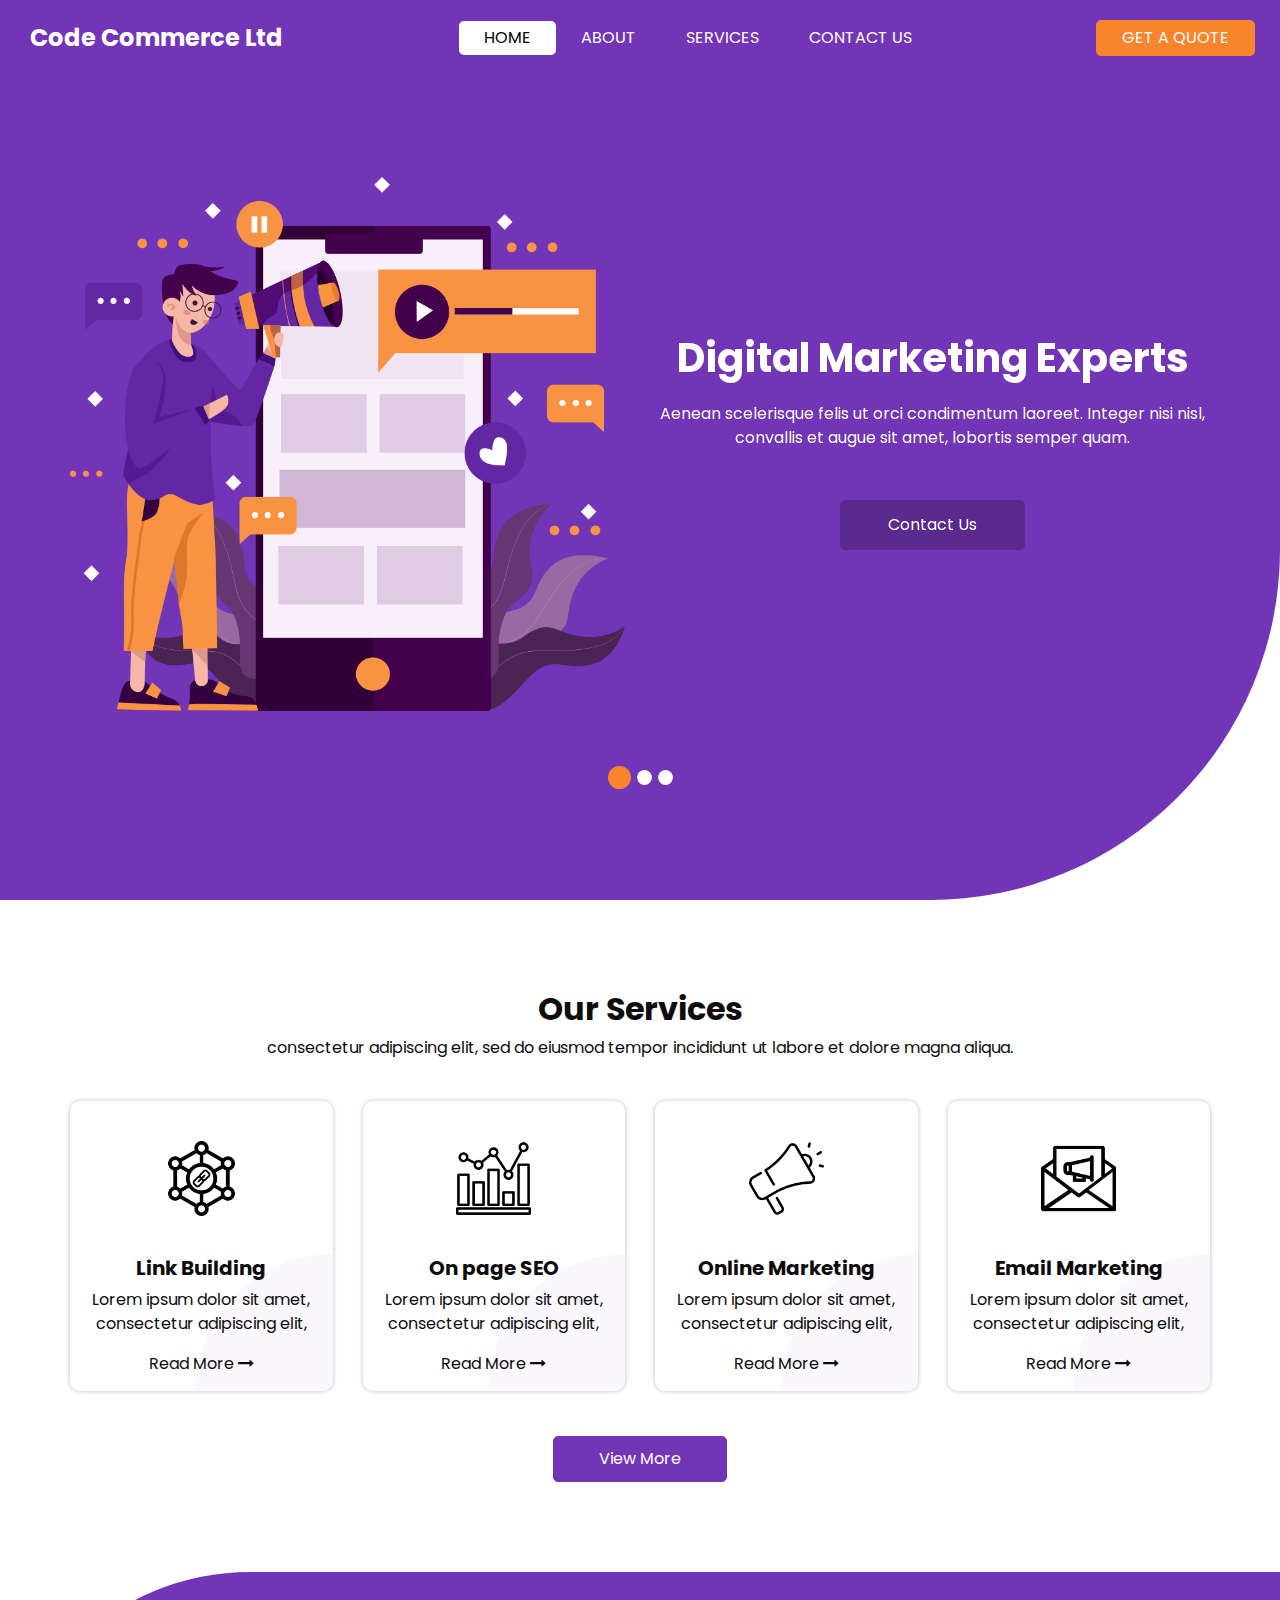
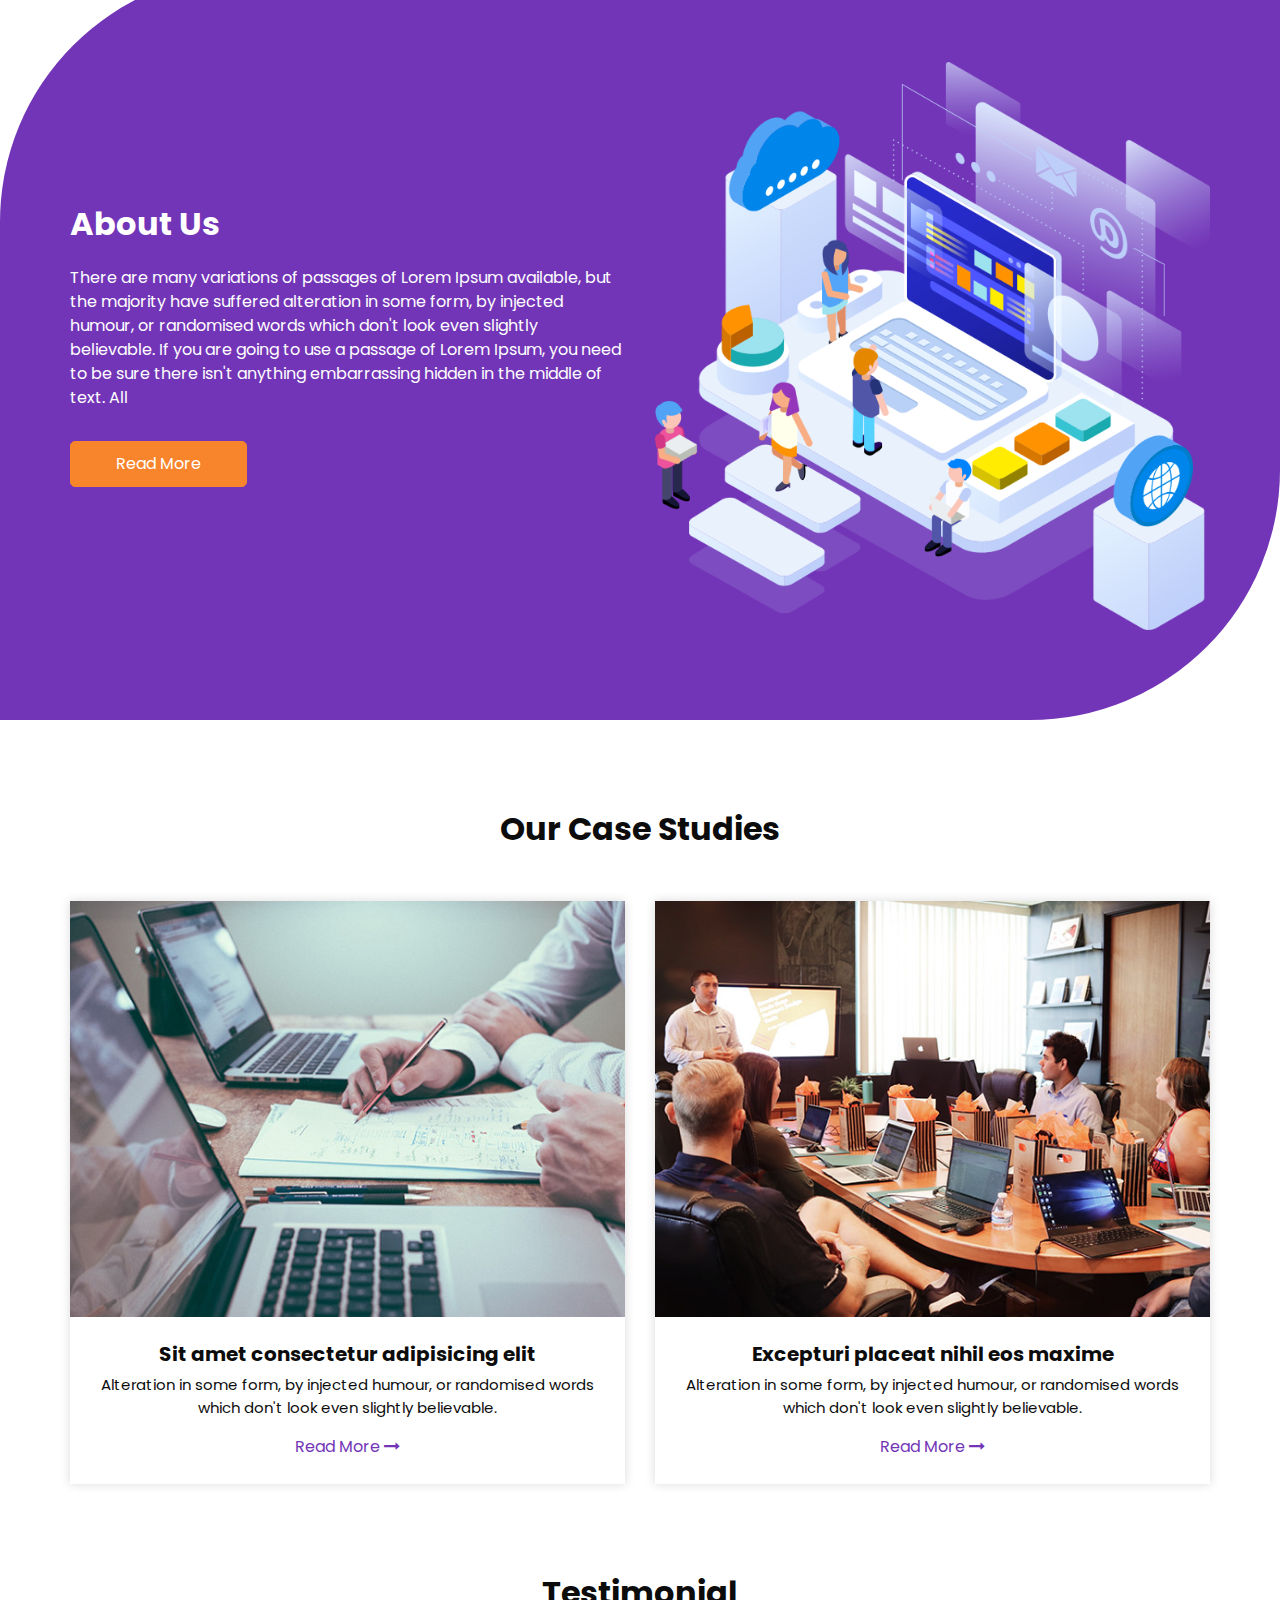
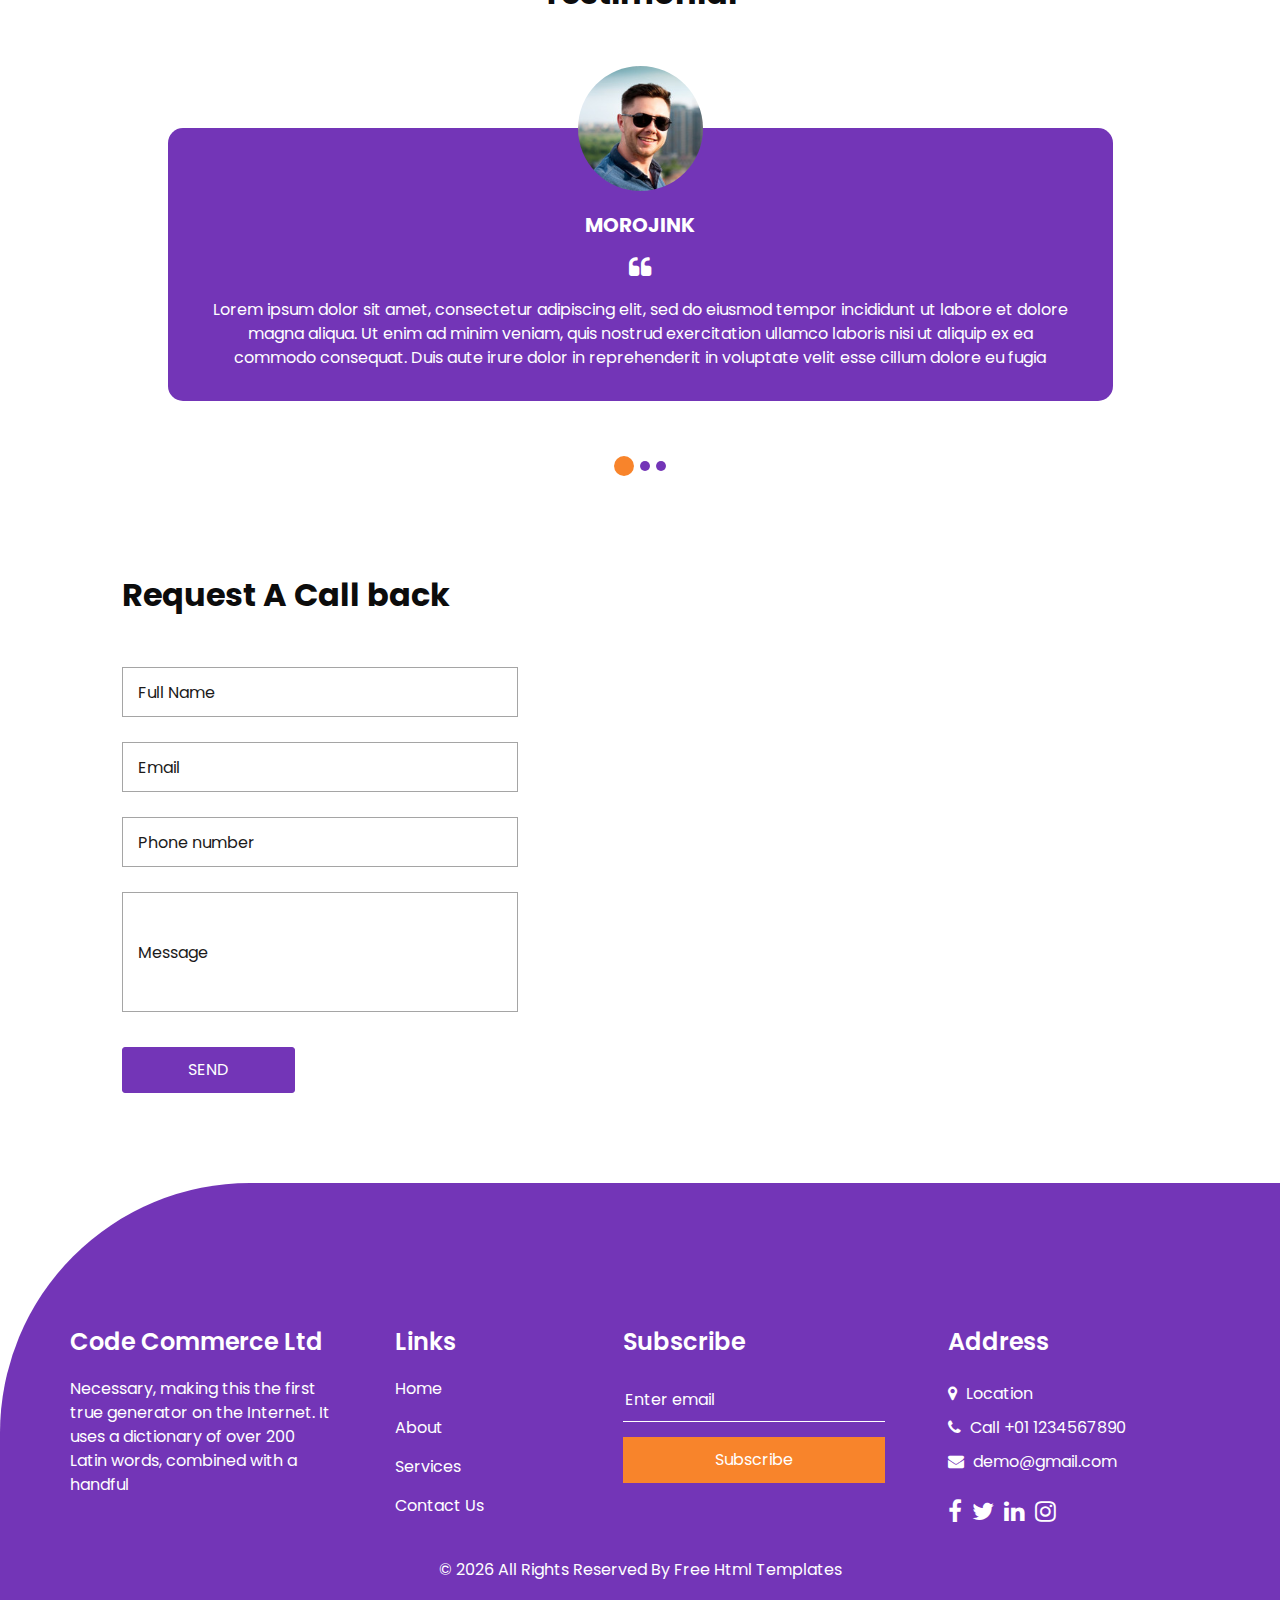
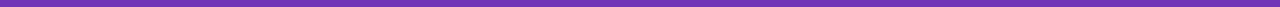
==== index.html @ 01e1b34d "Importing web template" ====
<!DOCTYPE html>
<html lang="en">

<head>
  <!-- Basic -->
  <meta charset="utf-8" />
  <meta http-equiv="X-UA-Compatible" content="IE=edge" />
  <!-- Mobile Metas -->
  <meta name="viewport" content="width=device-width, initial-scale=1, shrink-to-fit=no" />
  <!-- Site Metas -->
  <meta name="keywords" content="" />
  <meta name="description" content="" />
  <meta name="author" content="" />

  <title>Code Commerce Ltd</title>


  <!-- bootstrap core css -->
  <link rel="stylesheet" type="text/css" href="css/bootstrap.css" />

  <!-- font awesome style -->
  <link href="css/font-awesome.min.css" rel="stylesheet" />

  <!-- Custom styles for this template -->
  <link href="css/style.css" rel="stylesheet" />
  <!-- responsive style -->
  <link href="css/responsive.css" rel="stylesheet" />

</head>

<body>

  <div class="hero_area">
    <!-- header section strats -->
    <header class="header_section">
      <div class="container-fluid">
        <nav class="navbar navbar-expand-lg custom_nav-container ">
          <a class="navbar-brand" href="index.html">
            <span>
              <img src="">
              Code Commerce Ltd
            </span>
          </a>

          <button class="navbar-toggler" type="button" data-toggle="collapse" data-target="#navbarSupportedContent" aria-controls="navbarSupportedContent" aria-expanded="false" aria-label="Toggle navigation">
            <span class=""> </span>
          </button>

          <div class="collapse navbar-collapse" id="navbarSupportedContent">
            <ul class="navbar-nav  ">
              <li class="nav-item active">
                <a class="nav-link" href="index.html">Home <span class="sr-only">(current)</span></a>
              </li>
              <li class="nav-item">
                <a class="nav-link" href="about.html"> About</a>
              </li>
              <li class="nav-item">
                <a class="nav-link" href="service.html">Services</a>
              </li>
              <li class="nav-item">
                <a class="nav-link" href="contact.html">Contact Us</a>
              </li>
            </ul>
            <div class="quote_btn-container">
              <a href="" class="quote_btn">
                Get A Quote
              </a>
            </div>
          </div>
        </nav>
      </div>
    </header>
    <!-- end header section -->
    <!-- slider section -->
    <section class="slider_section ">
      <div id="customCarousel1" class="carousel slide" data-ride="carousel">
        <div class="carousel-inner">
          <div class="carousel-item active">
            <div class="container ">
              <div class="row">
                <div class="col-md-6">
                  <div class="img-box">
                    <img src="images/slider-img.png" alt="">
                  </div>
                </div>
                <div class="col-md-6">
                  <div class="detail-box">
                    <h1>
                      Digital Marketing Experts
                    </h1>
                    <p>
                      Aenean scelerisque felis ut orci condimentum laoreet. Integer nisi nisl, convallis et augue sit amet, lobortis semper quam.
                    </p>
                    <div class="btn-box">
                      <a href="" class="btn1">
                        Contact Us
                      </a>
                    </div>
                  </div>
                </div>
              </div>
            </div>
          </div>
          <div class="carousel-item ">
            <div class="container ">
              <div class="row">
                <div class="col-md-6">
                  <div class="img-box">
                    <img src="images/slider-img.png" alt="">
                  </div>
                </div>
                <div class="col-md-6">
                  <div class="detail-box">
                    <h1>
                      Digital Marketing Experts
                    </h1>
                    <p>
                      Aenean scelerisque felis ut orci condimentum laoreet. Integer nisi nisl, convallis et augue sit amet, lobortis semper quam.
                    </p>
                    <div class="btn-box">
                      <a href="" class="btn1">
                        Contact Us
                      </a>
                    </div>
                  </div>
                </div>
              </div>
            </div>
          </div>
          <div class="carousel-item ">
            <div class="container ">
              <div class="row">
                <div class="col-md-6">
                  <div class="img-box">
                    <img src="images/slider-img.png" alt="">
                  </div>
                </div>
                <div class="col-md-6">
                  <div class="detail-box">
                    <h1>
                      Digital Marketing Experts
                    </h1>
                    <p>
                      Aenean scelerisque felis ut orci condimentum laoreet. Integer nisi nisl, convallis et augue sit amet, lobortis semper quam.
                    </p>
                    <div class="btn-box">
                      <a href="" class="btn1">
                        Contact Us
                      </a>
                    </div>
                  </div>
                </div>
              </div>
            </div>
          </div>
        </div>
        <ol class="carousel-indicators">
          <li data-target="#customCarousel1" data-slide-to="0" class="active"></li>
          <li data-target="#customCarousel1" data-slide-to="1"></li>
          <li data-target="#customCarousel1" data-slide-to="2"></li>
        </ol>
      </div>

    </section>
    <!-- end slider section -->
  </div>

  <!-- service section -->
  <section class="service_section layout_padding">
    <div class="container">
      <div class="heading_container">
        <h2>
          Our Services
        </h2>
        <p>
          consectetur adipiscing elit, sed do eiusmod tempor incididunt ut labore et dolore magna aliqua.
        </p>
      </div>
      <div class="row">
        <div class="col-md-6 col-lg-3">
          <div class="box">
            <div class="img-box">
              <img src="images/s1.png" alt="">
            </div>
            <div class="detail-box">
              <h5>
                Link Building
              </h5>
              <p>
                Lorem ipsum dolor sit amet, consectetur adipiscing elit,
              </p>
              <a href="">
                <span>
                  Read More
                </span>
                <i class="fa fa-long-arrow-right" aria-hidden="true"></i>
              </a>
            </div>
          </div>
        </div>
        <div class="col-md-6 col-lg-3">
          <div class="box">
            <div class="img-box">
              <img src="images/s2.png" alt="">
            </div>
            <div class="detail-box">
              <h5>
                On page SEO
              </h5>
              <p>
                Lorem ipsum dolor sit amet, consectetur adipiscing elit,
              </p>
              <a href="">
                <span>
                  Read More
                </span>
                <i class="fa fa-long-arrow-right" aria-hidden="true"></i>
              </a>
            </div>
          </div>
        </div>
        <div class="col-md-6 col-lg-3">
          <div class="box">
            <div class="img-box">
              <img src="images/s3.png" alt="">
            </div>
            <div class="detail-box">
              <h5>
                Online Marketing
              </h5>
              <p>
                Lorem ipsum dolor sit amet, consectetur adipiscing elit,
              </p>
              <a href="">
                <span>
                  Read More
                </span>
                <i class="fa fa-long-arrow-right" aria-hidden="true"></i>
              </a>
            </div>
          </div>
        </div>
        <div class="col-md-6 col-lg-3">
          <div class="box">
            <div class="img-box">
              <img src="images/s4.png" alt="">
            </div>
            <div class="detail-box">
              <h5>
                Email Marketing
              </h5>
              <p>
                Lorem ipsum dolor sit amet, consectetur adipiscing elit,
              </p>
              <a href="">
                <span>
                  Read More
                </span>
                <i class="fa fa-long-arrow-right" aria-hidden="true"></i>
              </a>
            </div>
          </div>
        </div>
      </div>
      <div class="btn-box">
        <a href="">
          View More
        </a>
      </div>
    </div>
  </section>
  <!-- end service section -->

  <!-- about section -->

  <section class="about_section layout_padding">
    <div class="container  ">
      <div class="row">
        <div class="col-md-6">
          <div class="detail-box">
            <div class="heading_container">
              <h2>
                About Us
              </h2>
            </div>
            <p>
              There are many variations of passages of Lorem Ipsum available, but the majority have suffered alteration
              in some form, by injected humour, or randomised words which don't look even slightly believable. If you
              are going to use a passage of Lorem Ipsum, you need to be sure there isn't anything embarrassing hidden in
              the middle of text. All
            </p>
            <a href="">
              Read More
            </a>
          </div>
        </div>
        <div class="col-md-6 ">
          <div class="img-box">
            <img src="images/about-img.png" alt="">
          </div>
        </div>

      </div>
    </div>
  </section>

  <!-- end about section -->

  <!-- case section -->

  <section class="case_section layout_padding">
    <div class="container">
      <div class="heading_container">
        <h2>
          Our Case Studies
        </h2>
      </div>
      <div class="row">
        <div class="col-md-6">
          <div class="box">
            <div class="img-box">
              <img src="images/case-1.jpg" alt="">
            </div>
            <div class="detail-box">
              <h5>
                Sit amet consectetur adipisicing elit
              </h5>
              <p>
                Alteration in some form, by injected humour, or randomised words which don't look even slightly believable.
              </p>
              <a href="">
                <span>
                  Read More
                </span>
                <i class="fa fa-long-arrow-right" aria-hidden="true"></i>
              </a>
            </div>
          </div>
        </div>
        <div class="col-md-6">
          <div class="box">
            <div class="img-box">
              <img src="images/case-2.jpg" alt="">
            </div>
            <div class="detail-box">
              <h5>
                Excepturi placeat nihil eos maxime
              </h5>
              <p>
                Alteration in some form, by injected humour, or randomised words which don't look even slightly believable.
              </p>
              <a href="">
                <span>
                  Read More
                </span>
                <i class="fa fa-long-arrow-right" aria-hidden="true"></i>
              </a>
            </div>
          </div>
        </div>
      </div>
    </div>
  </section>

  <!-- end case section -->

  <!-- client section -->
  <section class="client_section ">
    <div class="container">
      <div class="heading_container heading_center">
        <h2>
          Testimonial
        </h2>
      </div>
    </div>
    <div id="customCarousel2" class="carousel slide" data-ride="carousel">
      <div class="carousel-inner">
        <div class="carousel-item active">
          <div class="container">
            <div class="row">
              <div class="col-md-10 mx-auto">
                <div class="box">
                  <div class="img-box">
                    <img src="images/client.jpg" alt="">
                  </div>
                  <div class="detail-box">
                    <div class="client_info">
                      <div class="client_name">
                        <h5>
                          Morojink
                        </h5>
                        <h6>
                          Customer
                        </h6>
                      </div>
                      <i class="fa fa-quote-left" aria-hidden="true"></i>
                    </div>
                    <p>
                      Lorem ipsum dolor sit amet, consectetur adipiscing elit, sed do eiusmod tempor incididunt ut
                      labore
                      et
                      dolore magna aliqua. Ut enim ad minim veniam, quis nostrud exercitation ullamco laboris nisi ut
                      aliquip ex ea commodo consequat. Duis aute irure dolor in reprehenderit in voluptate velit esse
                      cillum
                      dolore eu fugia
                    </p>
                  </div>
                </div>
              </div>
            </div>
          </div>
        </div>
        <div class="carousel-item">
          <div class="container">
            <div class="row">
              <div class="col-md-10 mx-auto">
                <div class="box">
                  <div class="img-box">
                    <img src="images/client.jpg" alt="">
                  </div>
                  <div class="detail-box">
                    <div class="client_info">
                      <div class="client_name">
                        <h5>
                          Morojink
                        </h5>
                        <h6>
                          Customer
                        </h6>
                      </div>
                      <i class="fa fa-quote-left" aria-hidden="true"></i>
                    </div>
                    <p>
                      Lorem ipsum dolor sit amet, consectetur adipiscing elit, sed do eiusmod tempor incididunt ut
                      labore
                      et
                      dolore magna aliqua. Ut enim ad minim veniam, quis nostrud exercitation ullamco laboris nisi ut
                      aliquip ex ea commodo consequat. Duis aute irure dolor in reprehenderit in voluptate velit esse
                      cillum
                      dolore eu fugia
                    </p>
                  </div>
                </div>
              </div>
            </div>
          </div>
        </div>
        <div class="carousel-item">
          <div class="container">
            <div class="row">
              <div class="col-md-10 mx-auto">
                <div class="box">
                  <div class="img-box">
                    <img src="images/client.jpg" alt="">
                  </div>
                  <div class="detail-box">
                    <div class="client_info">
                      <div class="client_name">
                        <h5>
                          Morojink
                        </h5>
                        <h6>
                          Customer
                        </h6>
                      </div>
                      <i class="fa fa-quote-left" aria-hidden="true"></i>
                    </div>
                    <p>
                      Lorem ipsum dolor sit amet, consectetur adipiscing elit, sed do eiusmod tempor incididunt ut
                      labore
                      et
                      dolore magna aliqua. Ut enim ad minim veniam, quis nostrud exercitation ullamco laboris nisi ut
                      aliquip ex ea commodo consequat. Duis aute irure dolor in reprehenderit in voluptate velit esse
                      cillum
                      dolore eu fugia
                    </p>
                  </div>
                </div>
              </div>
            </div>
          </div>
        </div>
      </div>
      <ol class="carousel-indicators">
        <li data-target="#customCarousel2" data-slide-to="0" class="active"></li>
        <li data-target="#customCarousel2" data-slide-to="1"></li>
        <li data-target="#customCarousel2" data-slide-to="2"></li>
      </ol>
    </div>
  </section>
  <!-- end client section -->



  <!-- contact section -->

  <section class="contact_section layout_padding">
    <div class="container-fluid">
      <div class="row">
        <div class="col-md-5 col-lg-4 offset-md-1">
          <div class="form_container">
            <div class="heading_container">
              <h2>
                Request A Call back
              </h2>
            </div>
            <form action="">
              <div>
                <input type="text" placeholder="Full Name " />
              </div>
              <div>
                <input type="email" placeholder="Email" />
              </div>
              <div>
                <input type="text" placeholder="Phone number" />
              </div>
              <div>
                <input type="text" class="message-box" placeholder="Message" />
              </div>
              <div class="d-flex ">
                <button>
                  SEND
                </button>
              </div>
            </form>
          </div>
        </div>
        <div class="col-md-6 col-lg-7 px-0">
          <div class="map_container">
            <div class="map">
              <div id="googleMap"></div>
            </div>
          </div>
        </div>
      </div>
    </div>
  </section>

  <!-- end contact section -->

  <div class="footer_container">
    <!-- info section -->

    <section class="info_section ">
      <div class="container">
        <div class="row">
          <div class="col-md-6 col-lg-3 ">
            <div class="info_detail">
              <h4>
                Code Commerce Ltd
              </h4>
              <p>
                Necessary, making this the first true generator on the Internet. It uses a dictionary of over 200 Latin words, combined with a handful
              </p>
            </div>
          </div>
          <div class="col-md-6 col-lg-2 mx-auto">
            <div class="info_link_box">
              <h4>
                Links
              </h4>
              <div class="info_links">
                <a class="" href="index.html">
                  Home
                </a>
                <a class="" href="about.html">
                  About
                </a>
                <a class="" href="service.html">
                  Services
                </a>
                <a class="" href="contact.html">
                  Contact Us
                </a>
              </div>
            </div>
          </div>
          <div class="col-md-6 col-lg-3 ">
            <h4>
              Subscribe
            </h4>
            <form action="#">
              <input type="text" placeholder="Enter email" />
              <button type="submit">
                Subscribe
              </button>
            </form>
          </div>
          <div class="col-md-6 col-lg-3 mb-0 ml-auto">
            <div class="info_contact">
              <h4>
                Address
              </h4>
              <div class="contact_link_box">
                <a href="">
                  <i class="fa fa-map-marker" aria-hidden="true"></i>
                  <span>
                    Location
                  </span>
                </a>
                <a href="">
                  <i class="fa fa-phone" aria-hidden="true"></i>
                  <span>
                    Call +01 1234567890
                  </span>
                </a>
                <a href="">
                  <i class="fa fa-envelope" aria-hidden="true"></i>
                  <span>
                    demo@gmail.com
                  </span>
                </a>
              </div>
            </div>
            <div class="info_social">
              <a href="">
                <i class="fa fa-facebook" aria-hidden="true"></i>
              </a>
              <a href="">
                <i class="fa fa-twitter" aria-hidden="true"></i>
              </a>
              <a href="">
                <i class="fa fa-linkedin" aria-hidden="true"></i>
              </a>
              <a href="">
                <i class="fa fa-instagram" aria-hidden="true"></i>
              </a>
            </div>
          </div>
        </div>
      </div>
    </section>

    <!-- end info section -->

    <!-- footer section -->
    <footer class="footer_section">
      <div class="container">
        <p>
          &copy; <span id="displayYear"></span> All Rights Reserved By
          <a href="https://html.design/">Free Html Templates</a>
        </p>
      </div>
    </footer>
    <!-- footer section -->
  </div>

  <!-- jQery -->
  <script src="js/jquery-3.4.1.min.js"></script>
  <!-- popper js -->
  <script src="https://cdn.jsdelivr.net/npm/popper.js@1.16.0/dist/umd/popper.min.js" integrity="sha384-Q6E9RHvbIyZFJoft+2mJbHaEWldlvI9IOYy5n3zV9zzTtmI3UksdQRVvoxMfooAo" crossorigin="anonymous">
  </script>
  <!-- bootstrap js -->
  <script src="js/bootstrap.js"></script>
  <script src="js/custom.js"></script>
  <!-- Google Map -->
  <script src="https://maps.googleapis.com/maps/api/js?key=AIzaSyCh39n5U-4IoWpsVGUHWdqB6puEkhRLdmI&callback=myMap"></script>
  <!-- End Google Map -->

</body>

</html>
---- css/style.css ----
@import url("https://fonts.googleapis.com/css2?family=Poppins:wght@400;600;700&display=swap");
body {
  font-family: "Poppins", sans-serif;
  color: #0c0c0c;
  background-color: #ffffff;
  overflow-x: hidden;
}

.layout_padding {
  padding: 90px 0;
}

.layout_margin {
  margin: 90px 0;
}

.layout_padding2 {
  padding: 75px 0;
}

.layout_padding2-top {
  padding-top: 75px;
}

.layout_padding2-bottom {
  padding-bottom: 75px;
}

.layout_padding-top {
  padding-top: 90px;
}

.layout_padding-bottom {
  padding-bottom: 90px;
}

.heading_container {
  display: -webkit-box;
  display: -ms-flexbox;
  display: flex;
  -webkit-box-orient: vertical;
  -webkit-box-direction: normal;
      -ms-flex-direction: column;
          flex-direction: column;
  -webkit-box-align: start;
      -ms-flex-align: start;
          align-items: flex-start;
}

.heading_container h2 {
  position: relative;
  font-weight: bold;
}

.heading_container h2 span {
  color: #7335b7;
}

.heading_container.heading_center {
  -webkit-box-align: center;
      -ms-flex-align: center;
          align-items: center;
  text-align: center;
}

a,
a:hover,
a:focus {
  text-decoration: none;
}

a:hover,
a:focus {
  color: initial;
}

.btn,
.btn:focus {
  outline: none !important;
  -webkit-box-shadow: none;
          box-shadow: none;
}

/*header section*/
.hero_area {
  position: relative;
  min-height: 100vh;
  display: -webkit-box;
  display: -ms-flexbox;
  display: flex;
  -webkit-box-orient: vertical;
  -webkit-box-direction: normal;
      -ms-flex-direction: column;
          flex-direction: column;
  background-color: #7335b7;
  border-radius: 0 0 350px 0;
}

.sub_page .hero_area {
  min-height: auto;
  border-radius: 0 0 45px 0;
}

.header_section {
  padding: 15px 0;
}

.header_section .container-fluid {
  padding-right: 25px;
  padding-left: 25px;
}

.navbar-brand span {
  font-weight: bold;
  color: #ffffff;
  font-size: 24px;
}

.custom_nav-container {
  padding: 0;
}

.custom_nav-container .navbar-nav {
  margin: auto;
}

.custom_nav-container .navbar-nav .nav-item .nav-link {
  padding: 5px 25px;
  color: #ffffff;
  text-align: center;
  text-transform: uppercase;
  border-radius: 5px;
  -webkit-transition: all 0.3s;
  transition: all 0.3s;
}

.custom_nav-container .navbar-nav .nav-item:hover .nav-link, .custom_nav-container .navbar-nav .nav-item.active .nav-link {
  color: #000000;
  background-color: #ffffff;
}

.custom_nav-container .navbar-toggler {
  outline: none;
}

.custom_nav-container .navbar-toggler {
  padding: 0;
  width: 37px;
  height: 42px;
  -webkit-transition: all 0.3s;
  transition: all 0.3s;
}

.custom_nav-container .navbar-toggler span {
  display: block;
  width: 35px;
  height: 4px;
  background-color: #ffffff;
  margin: 7px 0;
  -webkit-transition: all 0.3s;
  transition: all 0.3s;
  position: relative;
  border-radius: 5px;
  transition: all 0.3s;
}

.custom_nav-container .navbar-toggler span::before, .custom_nav-container .navbar-toggler span::after {
  content: "";
  position: absolute;
  left: 0;
  height: 100%;
  width: 100%;
  background-color: #ffffff;
  top: -10px;
  border-radius: 5px;
  -webkit-transition: all 0.3s;
  transition: all 0.3s;
}

.custom_nav-container .navbar-toggler span::after {
  top: 10px;
}

.custom_nav-container .navbar-toggler[aria-expanded="true"] {
  -webkit-transform: rotate(360deg);
          transform: rotate(360deg);
}

.custom_nav-container .navbar-toggler[aria-expanded="true"] span {
  -webkit-transform: rotate(45deg);
          transform: rotate(45deg);
}

.custom_nav-container .navbar-toggler[aria-expanded="true"] span::before, .custom_nav-container .navbar-toggler[aria-expanded="true"] span::after {
  -webkit-transform: rotate(90deg);
          transform: rotate(90deg);
  top: 0;
}

.custom_nav-container .navbar-toggler[aria-expanded="true"] .s-1 {
  -webkit-transform: rotate(45deg);
          transform: rotate(45deg);
  margin: 0;
  margin-bottom: -4px;
}

.custom_nav-container .navbar-toggler[aria-expanded="true"] .s-2 {
  display: none;
}

.custom_nav-container .navbar-toggler[aria-expanded="true"] .s-3 {
  -webkit-transform: rotate(-45deg);
          transform: rotate(-45deg);
  margin: 0;
  margin-top: -4px;
}

.custom_nav-container .navbar-toggler[aria-expanded="false"] .s-1,
.custom_nav-container .navbar-toggler[aria-expanded="false"] .s-2,
.custom_nav-container .navbar-toggler[aria-expanded="false"] .s-3 {
  -webkit-transform: none;
          transform: none;
}

.quote_btn-container {
  display: -webkit-box;
  display: -ms-flexbox;
  display: flex;
  -webkit-box-align: center;
      -ms-flex-align: center;
          align-items: center;
}

.quote_btn-container a {
  color: #000000;
  text-transform: uppercase;
}

.quote_btn-container a span {
  margin-left: 5px;
}

.quote_btn-container a:hover {
  color: #f8842b;
}

.quote_btn-container .quote_btn {
  display: inline-block;
  padding: 5px 25px;
  background-color: #f8842b;
  color: #ffffff;
  border-radius: 5px;
  -webkit-transition: all 0.3s;
  transition: all 0.3s;
  border: 1px solid #f8842b;
}

.quote_btn-container .quote_btn:hover {
  color: #ffffff;
  -webkit-transform: translateY(-3px);
          transform: translateY(-3px);
}

/*end header section*/
/* slider section */
.slider_section {
  -webkit-box-flex: 1;
      -ms-flex: 1;
          flex: 1;
  display: -webkit-box;
  display: -ms-flexbox;
  display: flex;
  -webkit-box-align: center;
      -ms-flex-align: center;
          align-items: center;
  padding: 45px 0;
}

.slider_section .row {
  -webkit-box-align: center;
      -ms-flex-align: center;
          align-items: center;
}

.slider_section #customCarousel1 {
  width: 100%;
  position: unset;
}

.slider_section .detail-box {
  text-align: center;
  color: #ffffff;
}

.slider_section .detail-box h1 {
  font-weight: bold;
  margin-bottom: 20px;
}

.slider_section .detail-box .btn-box {
  display: -webkit-box;
  display: -ms-flexbox;
  display: flex;
  -webkit-box-pack: center;
      -ms-flex-pack: center;
          justify-content: center;
  margin: 0 -5px;
  margin-top: 45px;
}

.slider_section .detail-box .btn-box a {
  margin: 5px;
  text-align: center;
  width: 185px;
}

.slider_section .detail-box .btn-box .btn1 {
  display: inline-block;
  padding: 12px 15px;
  background-color: #5a2a8f;
  color: #ffffff;
  border-radius: 5px;
  -webkit-transition: all 0.3s;
  transition: all 0.3s;
  border: 1px solid #5a2a8f;
}

.slider_section .detail-box .btn-box .btn1:hover {
  color: #ffffff;
  -webkit-transform: translateY(-3px);
          transform: translateY(-3px);
}

.slider_section .img-box img {
  width: 100%;
}

.slider_section .carousel-indicators {
  position: unset;
  margin: 0;
  -webkit-box-pack: center;
      -ms-flex-pack: center;
          justify-content: center;
  -webkit-box-align: center;
      -ms-flex-align: center;
          align-items: center;
  margin-top: 45px;
}

.slider_section .carousel-indicators li {
  background-color: #ffffff;
  width: 15px;
  height: 15px;
  border-radius: 100%;
  opacity: 1;
}

.slider_section .carousel-indicators li.active {
  width: 23px;
  height: 23px;
  background-color: #f8842b;
}

.service_section {
  text-align: center;
}

.service_section .heading_container {
  -webkit-box-align: center;
      -ms-flex-align: center;
          align-items: center;
}

.service_section .box {
  margin-top: 25px;
  padding: 15px;
  border-radius: 10px;
  -webkit-box-shadow: 0 0 5px 0 rgba(0, 0, 0, 0.25);
          box-shadow: 0 0 5px 0 rgba(0, 0, 0, 0.25);
  position: relative;
  overflow: hidden;
  -webkit-transition: all 0.3s;
  transition: all 0.3s;
}

.service_section .box::before {
  content: "";
  width: 275px;
  height: 275px;
  position: absolute;
  right: -137.5px;
  bottom: -137.5px;
  background-color: #faf8fd;
  z-index: -1;
  border-radius: 100%;
  -webkit-transition: all 0.3s;
  transition: all 0.3s;
}

.service_section .box .img-box {
  display: -webkit-box;
  display: -ms-flexbox;
  display: flex;
  -webkit-box-pack: center;
      -ms-flex-pack: center;
          justify-content: center;
  -webkit-box-align: center;
      -ms-flex-align: center;
          align-items: center;
  height: 125px;
  border-radius: 15px;
  -webkit-transition: all 0.3s;
  transition: all 0.3s;
}

.service_section .box .img-box img {
  width: 75px;
  -webkit-transition: all 0.3s;
  transition: all 0.3s;
}

.service_section .box .detail-box {
  margin-top: 15px;
}

.service_section .box .detail-box h5 {
  font-weight: bold;
  position: relative;
}

.service_section .box .detail-box a {
  color: inherit;
}

.service_section .box:hover {
  color: #ffffff;
}

.service_section .box:hover::before {
  -webkit-transform: scale(5);
          transform: scale(5);
  background-color: #7335b7;
}

.service_section .box:hover img {
  -webkit-filter: invert(1);
          filter: invert(1);
}

.service_section .btn-box {
  display: -webkit-box;
  display: -ms-flexbox;
  display: flex;
  -webkit-box-pack: center;
      -ms-flex-pack: center;
          justify-content: center;
  margin-top: 45px;
}

.service_section .btn-box a {
  display: inline-block;
  padding: 10px 45px;
  background-color: #7335b7;
  color: #ffffff;
  border-radius: 5px;
  -webkit-transition: all 0.3s;
  transition: all 0.3s;
  border: 1px solid #7335b7;
}

.service_section .btn-box a:hover {
  color: #ffffff;
  -webkit-transform: translateY(-3px);
          transform: translateY(-3px);
}

.about_section {
  background-color: #7335b7;
  color: #ffffff;
  border-radius: 250px 0 250px 0;
}

.about_section .row {
  -webkit-box-align: center;
      -ms-flex-align: center;
          align-items: center;
}

.about_section .img-box {
  position: relative;
}

.about_section .img-box img {
  width: 100%;
}

.about_section .detail-box p {
  margin-top: 15px;
}

.about_section .detail-box a {
  display: inline-block;
  padding: 10px 45px;
  background-color: #f8842b;
  color: #ffffff;
  border-radius: 5px;
  -webkit-transition: all 0.3s;
  transition: all 0.3s;
  border: 1px solid #f8842b;
  margin-top: 15px;
}

.about_section .detail-box a:hover {
  color: #ffffff;
  -webkit-transform: translateY(-3px);
          transform: translateY(-3px);
}

.case_section .heading_container {
  -webkit-box-align: center;
      -ms-flex-align: center;
          align-items: center;
}

.case_section .heading_container h2::before {
  left: 50%;
  -webkit-transform: translateX(-50%);
          transform: translateX(-50%);
}

.case_section .box {
  margin-top: 45px;
  background-color: #ffffff;
  -webkit-box-shadow: 0 0 10px 0 rgba(0, 0, 0, 0.15);
          box-shadow: 0 0 10px 0 rgba(0, 0, 0, 0.15);
  text-align: center;
}

.case_section .box .img-box {
  position: relative;
}

.case_section .box .img-box img {
  width: 100%;
}

.case_section .box .detail-box {
  padding: 25px;
}

.case_section .box .detail-box h5 {
  font-weight: bold;
}

.case_section .box .detail-box p {
  font-size: 15px;
}

.case_section .box .detail-box a {
  color: #7335b7;
}

.client_section .box {
  display: -webkit-box;
  display: -ms-flexbox;
  display: flex;
  -webkit-box-orient: vertical;
  -webkit-box-direction: normal;
      -ms-flex-direction: column;
          flex-direction: column;
  -webkit-box-align: center;
      -ms-flex-align: center;
          align-items: center;
  margin: 45px 0;
  text-align: center;
}

.client_section .box .img-box {
  width: 125px;
  height: 125px;
  min-width: 125px;
  position: relative;
  margin-bottom: -62.5px;
}

.client_section .box .img-box img {
  width: 100%;
  border-radius: 100%;
}

.client_section .box .client_info .client_name h5 {
  font-weight: bold;
  margin-bottom: 0;
  text-transform: uppercase;
}

.client_section .box .client_info .client_name h6 {
  margin-bottom: 0;
  color: #7335b7;
  font-weight: normal;
  font-size: 15px;
  text-transform: uppercase;
}

.client_section .box .client_info i {
  font-size: 24px;
}

.client_section .box p {
  margin-top: 15px;
}

.client_section .box .detail-box {
  background-color: #ffffff;
  background-color: #7335b7;
  color: #ffffff;
  border-radius: 15px;
  padding: 85px 45px 15px 45px;
}

.client_section .carousel-indicators {
  position: unset;
  margin: 0;
  -webkit-box-pack: center;
      -ms-flex-pack: center;
          justify-content: center;
  -webkit-box-align: center;
      -ms-flex-align: center;
          align-items: center;
}

.client_section .carousel-indicators li {
  background-color: #7335b7;
  width: 10px;
  height: 10px;
  border-radius: 100%;
  opacity: 1;
}

.client_section .carousel-indicators li.active {
  width: 20px;
  height: 20px;
  background-color: #f8842b;
}

.contact_section {
  position: relative;
}

.contact_section form {
  margin-top: 45px;
}

.contact_section input {
  width: 100%;
  border: none;
  height: 50px;
  margin-bottom: 25px;
  padding-left: 15px;
  background-color: transparent;
  outline: none;
  color: #000000;
  border: 1px solid #a5a5a5;
}

.contact_section input::-webkit-input-placeholder {
  color: #1c1b1b;
}

.contact_section input:-ms-input-placeholder {
  color: #1c1b1b;
}

.contact_section input::-ms-input-placeholder {
  color: #1c1b1b;
}

.contact_section input::placeholder {
  color: #1c1b1b;
}

.contact_section input.message-box {
  height: 120px;
}

.contact_section button {
  font-family: "Poppins", sans-serif;
  display: inline-block;
  padding: 10px 65px;
  background-color: #7335b7;
  color: #ffffff;
  border-radius: 3px;
  -webkit-transition: all 0.3s;
  transition: all 0.3s;
  border: 1px solid #7335b7;
  color: #fff;
  margin-top: 10px;
}

.contact_section button:hover {
  color: #ffffff;
  -webkit-transform: translateY(-3px);
          transform: translateY(-3px);
}

.contact_section .map_container {
  height: 100%;
  min-height: 325px;
  overflow: hidden;
  margin-left: 45px;
}

.contact_section .map_container .map {
  height: 100%;
}

.contact_section .map_container .map #googleMap {
  height: 100%;
}

.footer_container {
  background-color: #7335b7;
  color: #ffffff;
  border-radius: 350px 0 0 0;
  padding-top: 145px;
}

/* info section */
.info_section h4 {
  font-weight: 600;
  margin-bottom: 20px;
}

.info_section .info_contact .contact_link_box {
  display: -webkit-box;
  display: -ms-flexbox;
  display: flex;
  -webkit-box-orient: vertical;
  -webkit-box-direction: normal;
      -ms-flex-direction: column;
          flex-direction: column;
}

.info_section .info_contact .contact_link_box a {
  margin: 5px 0;
  color: #ffffff;
}

.info_section .info_contact .contact_link_box a i {
  margin-right: 5px;
}

.info_section .info_contact .contact_link_box a:hover {
  color: #f8842b;
}

.info_section .info_social {
  display: -webkit-box;
  display: -ms-flexbox;
  display: flex;
  margin-top: 20px;
}

.info_section .info_social a {
  display: -webkit-box;
  display: -ms-flexbox;
  display: flex;
  -webkit-box-pack: center;
      -ms-flex-pack: center;
          justify-content: center;
  -webkit-box-align: center;
      -ms-flex-align: center;
          align-items: center;
  color: #ffffff;
  border-radius: 100%;
  margin-right: 10px;
  font-size: 24px;
}

.info_section .info_social a:hover {
  color: #f8842b;
}

.info_section .info_links {
  display: -webkit-box;
  display: -ms-flexbox;
  display: flex;
  -webkit-box-orient: vertical;
  -webkit-box-direction: normal;
      -ms-flex-direction: column;
          flex-direction: column;
  -ms-flex-wrap: wrap;
      flex-wrap: wrap;
}

.info_section .info_links a {
  display: -webkit-box;
  display: -ms-flexbox;
  display: flex;
  -webkit-box-align: center;
      -ms-flex-align: center;
          align-items: center;
  margin-bottom: 15px;
  color: #ffffff;
}

.info_section .info_links a:hover {
  color: #f8842b;
}

.info_section form input {
  border: none;
  border-bottom: 1px solid #ffffff;
  background-color: transparent;
  width: 100%;
  height: 45px;
  color: #ffffff;
  outline: none;
}

.info_section form input::-webkit-input-placeholder {
  color: #ffffff;
}

.info_section form input:-ms-input-placeholder {
  color: #ffffff;
}

.info_section form input::-ms-input-placeholder {
  color: #ffffff;
}

.info_section form input::placeholder {
  color: #ffffff;
}

.info_section form button {
  width: 100%;
  text-align: center;
  display: inline-block;
  padding: 10px 55px;
  background-color: #f8842b;
  color: #ffffff;
  border-radius: 0;
  -webkit-transition: all 0.3s;
  transition: all 0.3s;
  border: 1px solid #f8842b;
  margin-top: 15px;
}

.info_section form button:hover {
  color: #ffffff;
  -webkit-transform: translateY(-3px);
          transform: translateY(-3px);
}

/* end info section */
/* footer section*/
.footer_section {
  position: relative;
  text-align: center;
}

.footer_section p {
  padding: 25px 0;
  margin: 0;
}

.footer_section p a {
  color: inherit;
}
/*# sourceMappingURL=style.css.map */
---- css/responsive.css ----
@media (max-width: 1300px) {
  .footer_container {
    border-radius: 250px 0 0 0;
  }
}

@media (max-width: 1120px) {}

@media (max-width: 992px) {
  .hero_area {
    height: auto;
  }

  .quote_btn-container {
    display: none;
  }

  .custom_nav-container .navbar-nav {
    margin: 0;
    margin-left: auto;
    align-items: center;
  }

  .custom_nav-container .navbar-nav {
    padding-top: 15px;
  }


  .custom_nav-container .navbar-nav .nav-item .nav-link {
    padding: 5px 25px;
    margin: 5px 0;
  }

  .slider_section {
    padding: 75px 0;
  }

  .contact_section .img-box {
    margin-top: 45px;
  }

  .info_section .row>div:nth-child(1) {
    margin-bottom: 25px;
  }

  .info_section .row>div:nth-child(2) {
    margin-bottom: 25px;
  }
}

@media (max-width: 768px) {
  .hero_area {
    border-radius: 0 0 250px 0;
  }

  .slider_section .detail-box {
    margin-top: 45px;
  }

  .about_section {
    border-radius: 150px 0 150px 0;
  }

  .about_section .img-box {
    margin-top: 45px;
  }

  .contact_section .row {
    flex-direction: column-reverse;
  }

  .contact_section .map_container {
    margin-left: 0;
    margin-bottom: 45px;
    height: 375px;
  }

  .info_section .row>div:nth-child(3) {
    margin-bottom: 35px;
  }

  .info_section .row>div {
    display: flex;
    flex-direction: column;
    align-items: center;
    text-align: center;

  }

  .info_section .info_links {
    align-items: center;
  }

  .info_section form input {
    text-align: center;
  }
}

@media (max-width: 576px) {}

@media (max-width: 480px) {}

@media (max-width: 420px) {}

@media (max-width: 376px) {}

@media (min-width: 1200px) {
  .container {
    max-width: 1170px;
  }
}
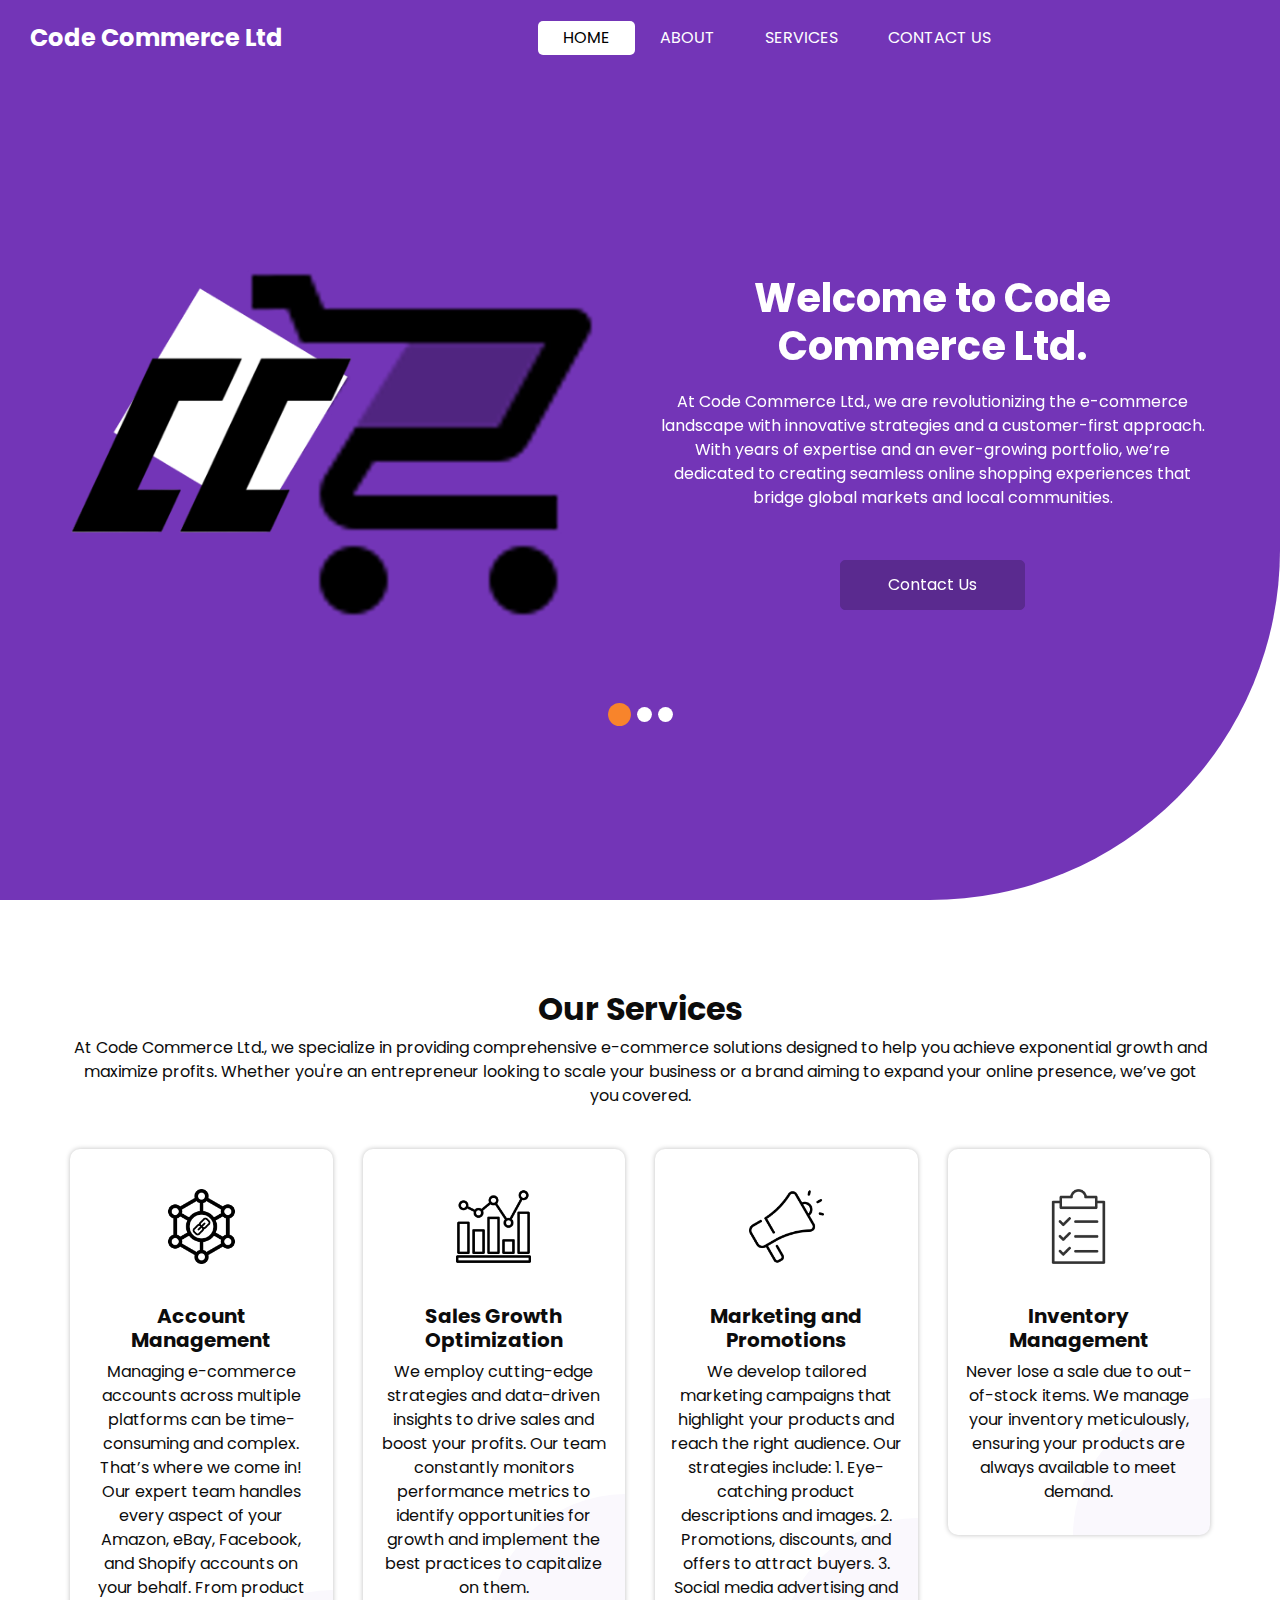
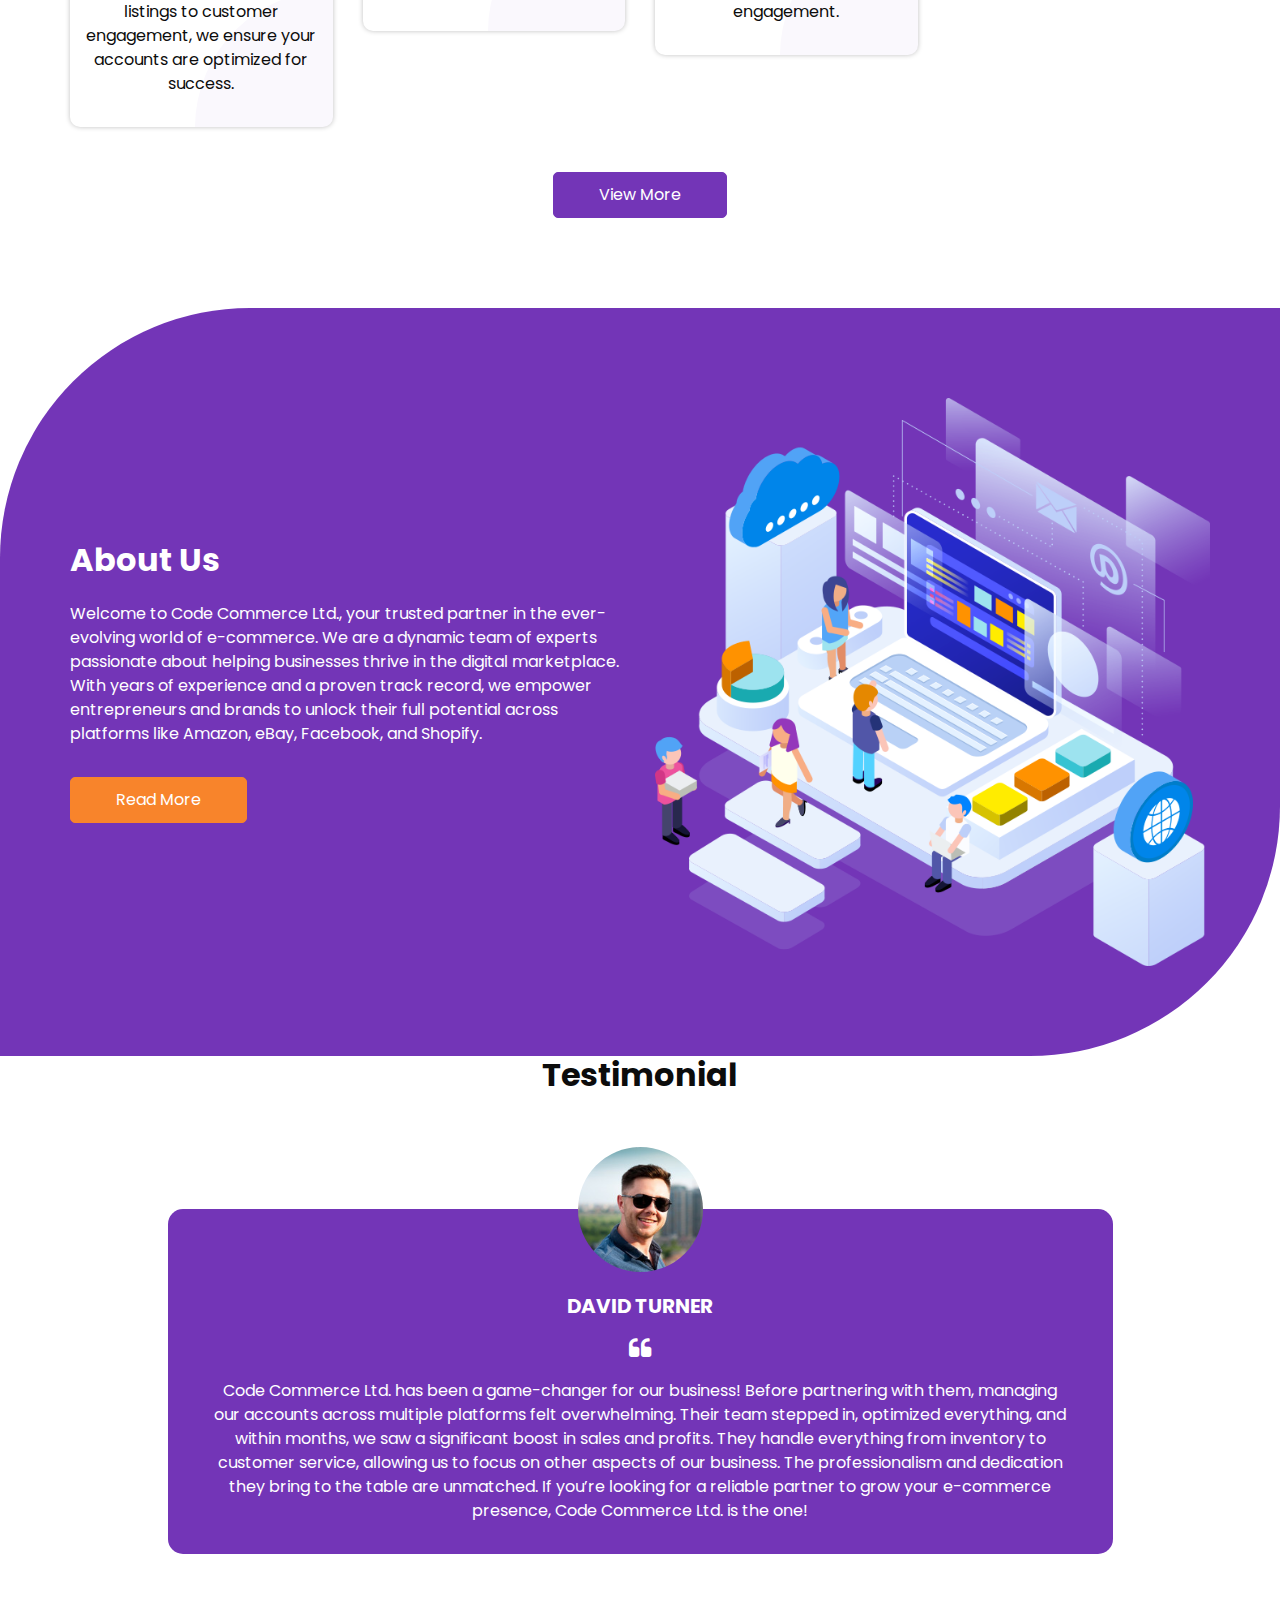
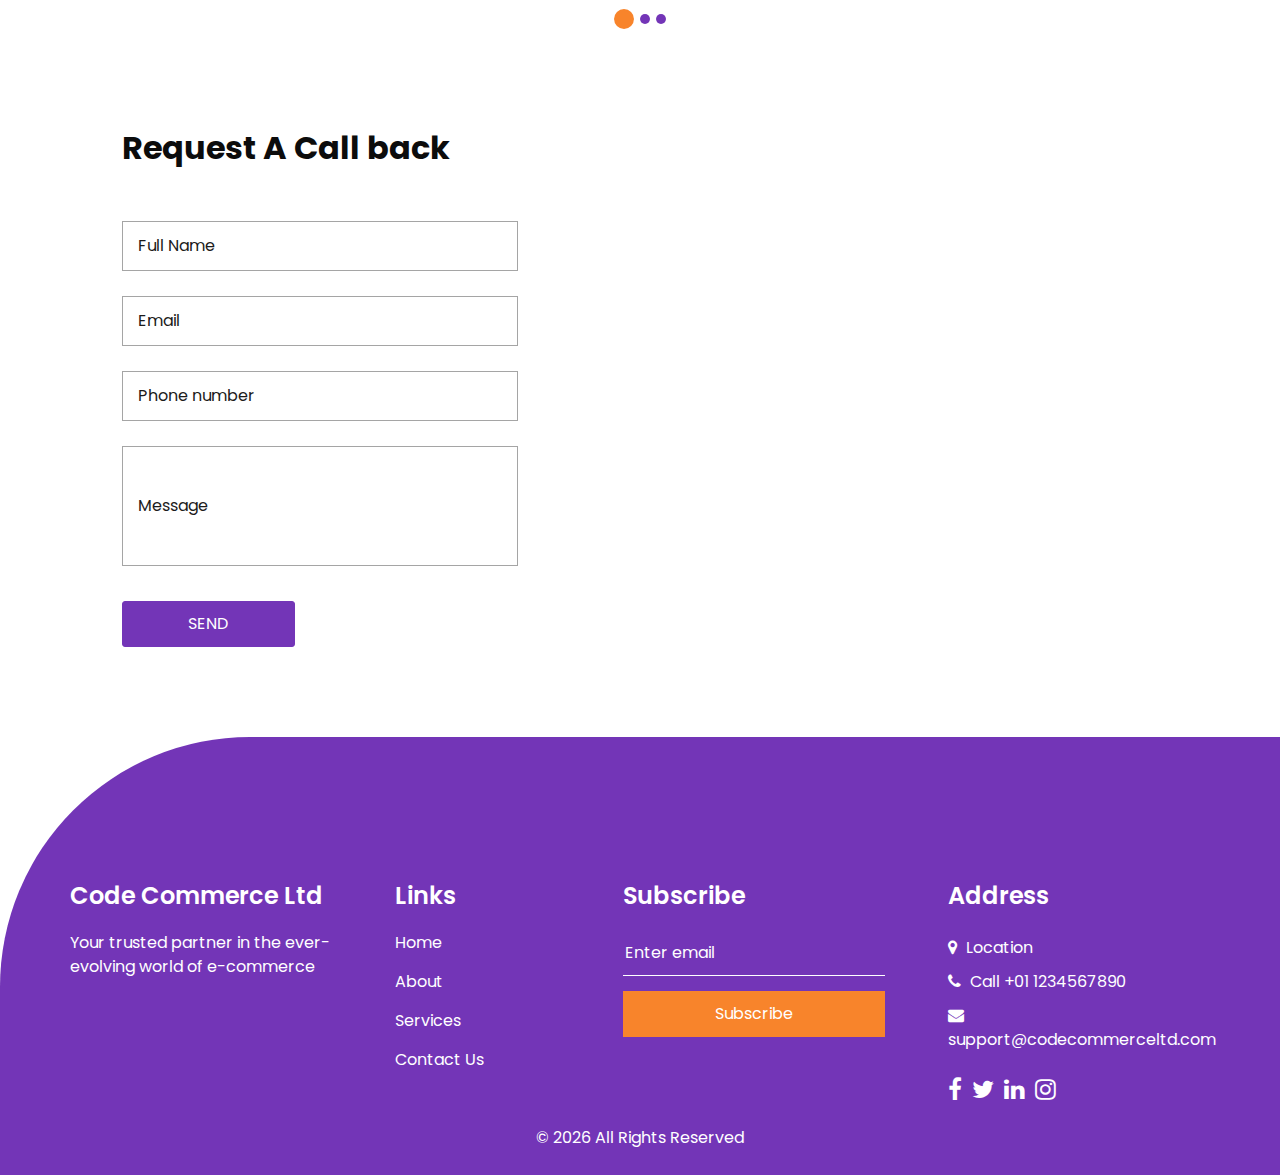
==== commit 58beb16d: "Importing web template" ====
--- a/index.html
+++ b/index.html
@@ -61,11 +61,11 @@
                 <a class="nav-link" href="contact.html">Contact Us</a>
               </li>
             </ul>
-            <div class="quote_btn-container">
-              <a href="" class="quote_btn">
-                Get A Quote
-              </a>
-            </div>
+<!--            <div class="quote_btn-container">-->
+<!--              <a href="" class="quote_btn">-->
+<!--                Get A Quote-->
+<!--              </a>-->
+<!--            </div>-->
           </div>
         </nav>
       </div>
@@ -80,16 +80,43 @@
               <div class="row">
                 <div class="col-md-6">
                   <div class="img-box">
-                    <img src="images/slider-img.png" alt="">
+<!--                    <img src="images/slider-img.png" alt="">-->
+                    <img src="images/CodeCommerceLogo.png" alt="">
                   </div>
                 </div>
                 <div class="col-md-6">
                   <div class="detail-box">
                     <h1>
-                      Digital Marketing Experts
+                      Welcome to Code Commerce Ltd.
                     </h1>
                     <p>
-                      Aenean scelerisque felis ut orci condimentum laoreet. Integer nisi nisl, convallis et augue sit amet, lobortis semper quam.
+                      At Code Commerce Ltd., we are revolutionizing the e-commerce landscape with innovative strategies and a customer-first approach. With years of expertise and an ever-growing portfolio, we’re dedicated to creating seamless online shopping experiences that bridge global markets and local communities.                    </p>
+                    <div class="btn-box">
+                      <a href="contact.html" class="btn1">
+                        Contact Us
+                      </a>
+                    </div>
+                  </div>
+                </div>
+              </div>
+            </div>
+          </div>
+          <div class="carousel-item ">
+            <div class="container ">
+              <div class="row">
+                <div class="col-md-6">
+                  <div class="img-box">
+<!--                    <img src="images/slider-img.png" alt="">-->
+                    <img src="images/CodeCommerceLogo.png" alt="">
+                  </div>
+                </div>
+                <div class="col-md-6">
+                  <div class="detail-box">
+                    <h1>
+                      Our Mission
+                    </h1>
+                    <p>
+                      Our mission is to empower businesses and individuals by providing top-notch e-commerce solutions that simplify online selling and buying. We believe in building connections, delivering quality, and exceeding expectations every step of the way.
                     </p>
                     <div class="btn-box">
                       <a href="" class="btn1">
@@ -106,42 +133,19 @@
               <div class="row">
                 <div class="col-md-6">
                   <div class="img-box">
-                    <img src="images/slider-img.png" alt="">
+<!--                    <img src="images/slider-img.png" alt="">-->
+                    <img src="images/CodeCommerceLogo.png" alt="">
                   </div>
                 </div>
                 <div class="col-md-6">
                   <div class="detail-box">
                     <h1>
-                      Digital Marketing Experts
+                      Our Achievements
                     </h1>
                     <p>
-                      Aenean scelerisque felis ut orci condimentum laoreet. Integer nisi nisl, convallis et augue sit amet, lobortis semper quam.
-                    </p>
-                    <div class="btn-box">
-                      <a href="" class="btn1">
-                        Contact Us
-                      </a>
-                    </div>
-                  </div>
-                </div>
-              </div>
-            </div>
-          </div>
-          <div class="carousel-item ">
-            <div class="container ">
-              <div class="row">
-                <div class="col-md-6">
-                  <div class="img-box">
-                    <img src="images/slider-img.png" alt="">
-                  </div>
-                </div>
-                <div class="col-md-6">
-                  <div class="detail-box">
-                    <h1>
-                      Digital Marketing Experts
-                    </h1>
-                    <p>
-                      Aenean scelerisque felis ut orci condimentum laoreet. Integer nisi nisl, convallis et augue sit amet, lobortis semper quam.
+                      Successfully managing multiple accounts on leading platforms.
+                      A growing base of satisfied customers worldwide.
+                      Recognition for consistent quality and customer satisfaction.
                     </p>
                     <div class="btn-box">
                       <a href="" class="btn1">
@@ -173,7 +177,7 @@
           Our Services
         </h2>
         <p>
-          consectetur adipiscing elit, sed do eiusmod tempor incididunt ut labore et dolore magna aliqua.
+          At Code Commerce Ltd., we specialize in providing comprehensive e-commerce solutions designed to help you achieve exponential growth and maximize profits. Whether you're an entrepreneur looking to scale your business or a brand aiming to expand your online presence, we’ve got you covered.
         </p>
       </div>
       <div class="row">
@@ -184,16 +188,16 @@
             </div>
             <div class="detail-box">
               <h5>
-                Link Building
+                Account Management
               </h5>
               <p>
-                Lorem ipsum dolor sit amet, consectetur adipiscing elit,
+                Managing e-commerce accounts across multiple platforms can be time-consuming and complex. That’s where we come in! Our expert team handles every aspect of your Amazon, eBay, Facebook, and Shopify accounts on your behalf. From product listings to customer engagement, we ensure your accounts are optimized for success.
               </p>
               <a href="">
-                <span>
-                  Read More
-                </span>
-                <i class="fa fa-long-arrow-right" aria-hidden="true"></i>
+<!--                <span>-->
+<!--                  Read More-->
+<!--                </span>-->
+<!--                <i class="fa fa-long-arrow-right" aria-hidden="true"></i>-->
               </a>
             </div>
           </div>
@@ -205,16 +209,16 @@
             </div>
             <div class="detail-box">
               <h5>
-                On page SEO
+                Sales Growth Optimization
               </h5>
               <p>
-                Lorem ipsum dolor sit amet, consectetur adipiscing elit,
+                We employ cutting-edge strategies and data-driven insights to drive sales and boost your profits. Our team constantly monitors performance metrics to identify opportunities for growth and implement the best practices to capitalize on them.
               </p>
               <a href="">
-                <span>
-                  Read More
-                </span>
-                <i class="fa fa-long-arrow-right" aria-hidden="true"></i>
+<!--                <span>-->
+<!--                  Read More-->
+<!--                </span>-->
+<!--                <i class="fa fa-long-arrow-right" aria-hidden="true"></i>-->
               </a>
             </div>
           </div>
@@ -226,16 +230,20 @@
             </div>
             <div class="detail-box">
               <h5>
-                Online Marketing
+                Marketing and Promotions
               </h5>
               <p>
-                Lorem ipsum dolor sit amet, consectetur adipiscing elit,
+                We develop tailored marketing campaigns that highlight your products and reach the right audience. Our strategies include:
+
+                1. Eye-catching product descriptions and images.
+                2. Promotions, discounts, and offers to attract buyers.
+                3. Social media advertising and engagement.
               </p>
               <a href="">
-                <span>
-                  Read More
-                </span>
-                <i class="fa fa-long-arrow-right" aria-hidden="true"></i>
+<!--                <span>-->
+<!--                  Read More-->
+<!--                </span>-->
+<!--                <i class="fa fa-long-arrow-right" aria-hidden="true"></i>-->
               </a>
             </div>
           </div>
@@ -243,27 +251,27 @@
         <div class="col-md-6 col-lg-3">
           <div class="box">
             <div class="img-box">
-              <img src="images/s4.png" alt="">
+              <img src="images/inventory_checklist.png" alt="">
             </div>
             <div class="detail-box">
               <h5>
-                Email Marketing
+                Inventory Management
               </h5>
               <p>
-                Lorem ipsum dolor sit amet, consectetur adipiscing elit,
+                Never lose a sale due to out-of-stock items. We manage your inventory meticulously, ensuring your products are always available to meet demand.
               </p>
               <a href="">
-                <span>
-                  Read More
-                </span>
-                <i class="fa fa-long-arrow-right" aria-hidden="true"></i>
+<!--                <span>-->
+<!--                  Read More-->
+<!--                </span>-->
+<!--                <i class="fa fa-long-arrow-right" aria-hidden="true"></i>-->
               </a>
             </div>
           </div>
         </div>
       </div>
       <div class="btn-box">
-        <a href="">
+        <a href="service.html">
           View More
         </a>
       </div>
@@ -284,12 +292,9 @@
               </h2>
             </div>
             <p>
-              There are many variations of passages of Lorem Ipsum available, but the majority have suffered alteration
-              in some form, by injected humour, or randomised words which don't look even slightly believable. If you
-              are going to use a passage of Lorem Ipsum, you need to be sure there isn't anything embarrassing hidden in
-              the middle of text. All
+              Welcome to Code Commerce Ltd., your trusted partner in the ever-evolving world of e-commerce. We are a dynamic team of experts passionate about helping businesses thrive in the digital marketplace. With years of experience and a proven track record, we empower entrepreneurs and brands to unlock their full potential across platforms like Amazon, eBay, Facebook, and Shopify.
             </p>
-            <a href="">
+            <a href="about.html">
               Read More
             </a>
           </div>
@@ -308,59 +313,59 @@
 
   <!-- case section -->
 
-  <section class="case_section layout_padding">
-    <div class="container">
-      <div class="heading_container">
-        <h2>
-          Our Case Studies
-        </h2>
-      </div>
-      <div class="row">
-        <div class="col-md-6">
-          <div class="box">
-            <div class="img-box">
-              <img src="images/case-1.jpg" alt="">
-            </div>
-            <div class="detail-box">
-              <h5>
-                Sit amet consectetur adipisicing elit
-              </h5>
-              <p>
-                Alteration in some form, by injected humour, or randomised words which don't look even slightly believable.
-              </p>
-              <a href="">
-                <span>
-                  Read More
-                </span>
-                <i class="fa fa-long-arrow-right" aria-hidden="true"></i>
-              </a>
-            </div>
-          </div>
-        </div>
-        <div class="col-md-6">
-          <div class="box">
-            <div class="img-box">
-              <img src="images/case-2.jpg" alt="">
-            </div>
-            <div class="detail-box">
-              <h5>
-                Excepturi placeat nihil eos maxime
-              </h5>
-              <p>
-                Alteration in some form, by injected humour, or randomised words which don't look even slightly believable.
-              </p>
-              <a href="">
-                <span>
-                  Read More
-                </span>
-                <i class="fa fa-long-arrow-right" aria-hidden="true"></i>
-              </a>
-            </div>
-          </div>
-        </div>
-      </div>
-    </div>
-  </section>
+<!--  <section class="case_section layout_padding">-->
+<!--    <div class="container">-->
+<!--      <div class="heading_container">-->
+<!--        <h2>-->
+<!--          Our Case Studies-->
+<!--        </h2>-->
+<!--      </div>-->
+<!--      <div class="row">-->
+<!--        <div class="col-md-6">-->
+<!--          <div class="box">-->
+<!--            <div class="img-box">-->
+<!--              <img src="images/case-1.jpg" alt="">-->
+<!--            </div>-->
+<!--            <div class="detail-box">-->
+<!--              <h5>-->
+<!--                Sit amet consectetur adipisicing elit-->
+<!--              </h5>-->
+<!--              <p>-->
+<!--                Alteration in some form, by injected humour, or randomised words which don't look even slightly believable.-->
+<!--              </p>-->
+<!--              <a href="">-->
+<!--                <span>-->
+<!--                  Read More-->
+<!--                </span>-->
+<!--                <i class="fa fa-long-arrow-right" aria-hidden="true"></i>-->
+<!--              </a>-->
+<!--            </div>-->
+<!--          </div>-->
+<!--        </div>-->
+<!--        <div class="col-md-6">-->
+<!--          <div class="box">-->
+<!--            <div class="img-box">-->
+<!--              <img src="images/case-2.jpg" alt="">-->
+<!--            </div>-->
+<!--            <div class="detail-box">-->
+<!--              <h5>-->
+<!--                Excepturi placeat nihil eos maxime-->
+<!--              </h5>-->
+<!--              <p>-->
+<!--                Alteration in some form, by injected humour, or randomised words which don't look even slightly believable.-->
+<!--              </p>-->
+<!--              <a href="">-->
+<!--                <span>-->
+<!--                  Read More-->
+<!--                </span>-->
+<!--                <i class="fa fa-long-arrow-right" aria-hidden="true"></i>-->
+<!--              </a>-->
+<!--            </div>-->
+<!--          </div>-->
+<!--        </div>-->
+<!--      </div>-->
+<!--    </div>-->
+<!--  </section>-->
 
   <!-- end case section -->
 
@@ -387,7 +392,7 @@
                     <div class="client_info">
                       <div class="client_name">
                         <h5>
-                          Morojink
+                          David Turner
                         </h5>
                         <h6>
                           Customer
@@ -396,13 +401,11 @@
                       <i class="fa fa-quote-left" aria-hidden="true"></i>
                     </div>
                     <p>
-                      Lorem ipsum dolor sit amet, consectetur adipiscing elit, sed do eiusmod tempor incididunt ut
-                      labore
-                      et
-                      dolore magna aliqua. Ut enim ad minim veniam, quis nostrud exercitation ullamco laboris nisi ut
-                      aliquip ex ea commodo consequat. Duis aute irure dolor in reprehenderit in voluptate velit esse
-                      cillum
-                      dolore eu fugia
+                      Code Commerce Ltd. has been a game-changer for our business! Before partnering with them, managing our accounts across multiple platforms felt overwhelming. Their team stepped in, optimized everything, and within months, we saw a significant boost in sales and profits.
+
+                      They handle everything from inventory to customer service, allowing us to focus on other aspects of our business. The professionalism and dedication they bring to the table are unmatched.
+
+                      If you’re looking for a reliable partner to grow your e-commerce presence, Code Commerce Ltd. is the one!
                     </p>
                   </div>
                 </div>
@@ -415,14 +418,14 @@
             <div class="row">
               <div class="col-md-10 mx-auto">
                 <div class="box">
-                  <div class="img-box">
-                    <img src="images/client.jpg" alt="">
-                  </div>
+<!--                  <div class="img-box">-->
+<!--                    <img src="images/client.jpg" alt="">-->
+<!--                  </div>-->
                   <div class="detail-box">
                     <div class="client_info">
                       <div class="client_name">
                         <h5>
-                          Morojink
+                          Sarah Mitchell
                         </h5>
                         <h6>
                           Customer
@@ -431,13 +434,7 @@
                       <i class="fa fa-quote-left" aria-hidden="true"></i>
                     </div>
                     <p>
-                      Lorem ipsum dolor sit amet, consectetur adipiscing elit, sed do eiusmod tempor incididunt ut
-                      labore
-                      et
-                      dolore magna aliqua. Ut enim ad minim veniam, quis nostrud exercitation ullamco laboris nisi ut
-                      aliquip ex ea commodo consequat. Duis aute irure dolor in reprehenderit in voluptate velit esse
-                      cillum
-                      dolore eu fugia
+                      Partnering with Code Commerce Ltd. was one of the best decisions we made for our business. Their expertise in managing our Amazon and Shopify stores has not only streamlined our operations but also increased our monthly revenue beyond expectations. Their team is proactive, responsive, and always focused on achieving our goals. Highly recommended!
                     </p>
                   </div>
                 </div>
@@ -450,14 +447,14 @@
             <div class="row">
               <div class="col-md-10 mx-auto">
                 <div class="box">
-                  <div class="img-box">
-                    <img src="images/client.jpg" alt="">
-                  </div>
+<!--                  <div class="img-box">-->
+<!--                    <img src="images/client.jpg" alt="">-->
+<!--                  </div>-->
                   <div class="detail-box">
                     <div class="client_info">
                       <div class="client_name">
                         <h5>
-                          Morojink
+                          Emily Carter
                         </h5>
                         <h6>
                           Customer
@@ -466,13 +463,7 @@
                       <i class="fa fa-quote-left" aria-hidden="true"></i>
                     </div>
                     <p>
-                      Lorem ipsum dolor sit amet, consectetur adipiscing elit, sed do eiusmod tempor incididunt ut
-                      labore
-                      et
-                      dolore magna aliqua. Ut enim ad minim veniam, quis nostrud exercitation ullamco laboris nisi ut
-                      aliquip ex ea commodo consequat. Duis aute irure dolor in reprehenderit in voluptate velit esse
-                      cillum
-                      dolore eu fugia
+                      The team at Code Commerce Ltd. has been incredible to work with. They took over our eBay and Facebook accounts and transformed them into revenue-generating machines. Their marketing strategies and customer service are top-notch, and their insights have been invaluable for our growth. We’ve seen exponential growth in a short time, thanks to their dedicated efforts!
                     </p>
                   </div>
                 </div>
@@ -550,7 +541,7 @@
                 Code Commerce Ltd
               </h4>
               <p>
-                Necessary, making this the first true generator on the Internet. It uses a dictionary of over 200 Latin words, combined with a handful
+                Your trusted partner in the ever-evolving world of e-commerce
               </p>
             </div>
           </div>
@@ -607,7 +598,7 @@
                 <a href="">
                   <i class="fa fa-envelope" aria-hidden="true"></i>
                   <span>
-                    demo@gmail.com
+                    support@codecommerceltd.com
                   </span>
                 </a>
               </div>
@@ -637,8 +628,8 @@
     <footer class="footer_section">
       <div class="container">
         <p>
-          &copy; <span id="displayYear"></span> All Rights Reserved By
-          <a href="https://html.design/">Free Html Templates</a>
+          &copy; <span id="displayYear"></span> All Rights Reserved
+<!--          <a href="https://html.design/">Free Html Templates</a>-->
         </p>
       </div>
     </footer>
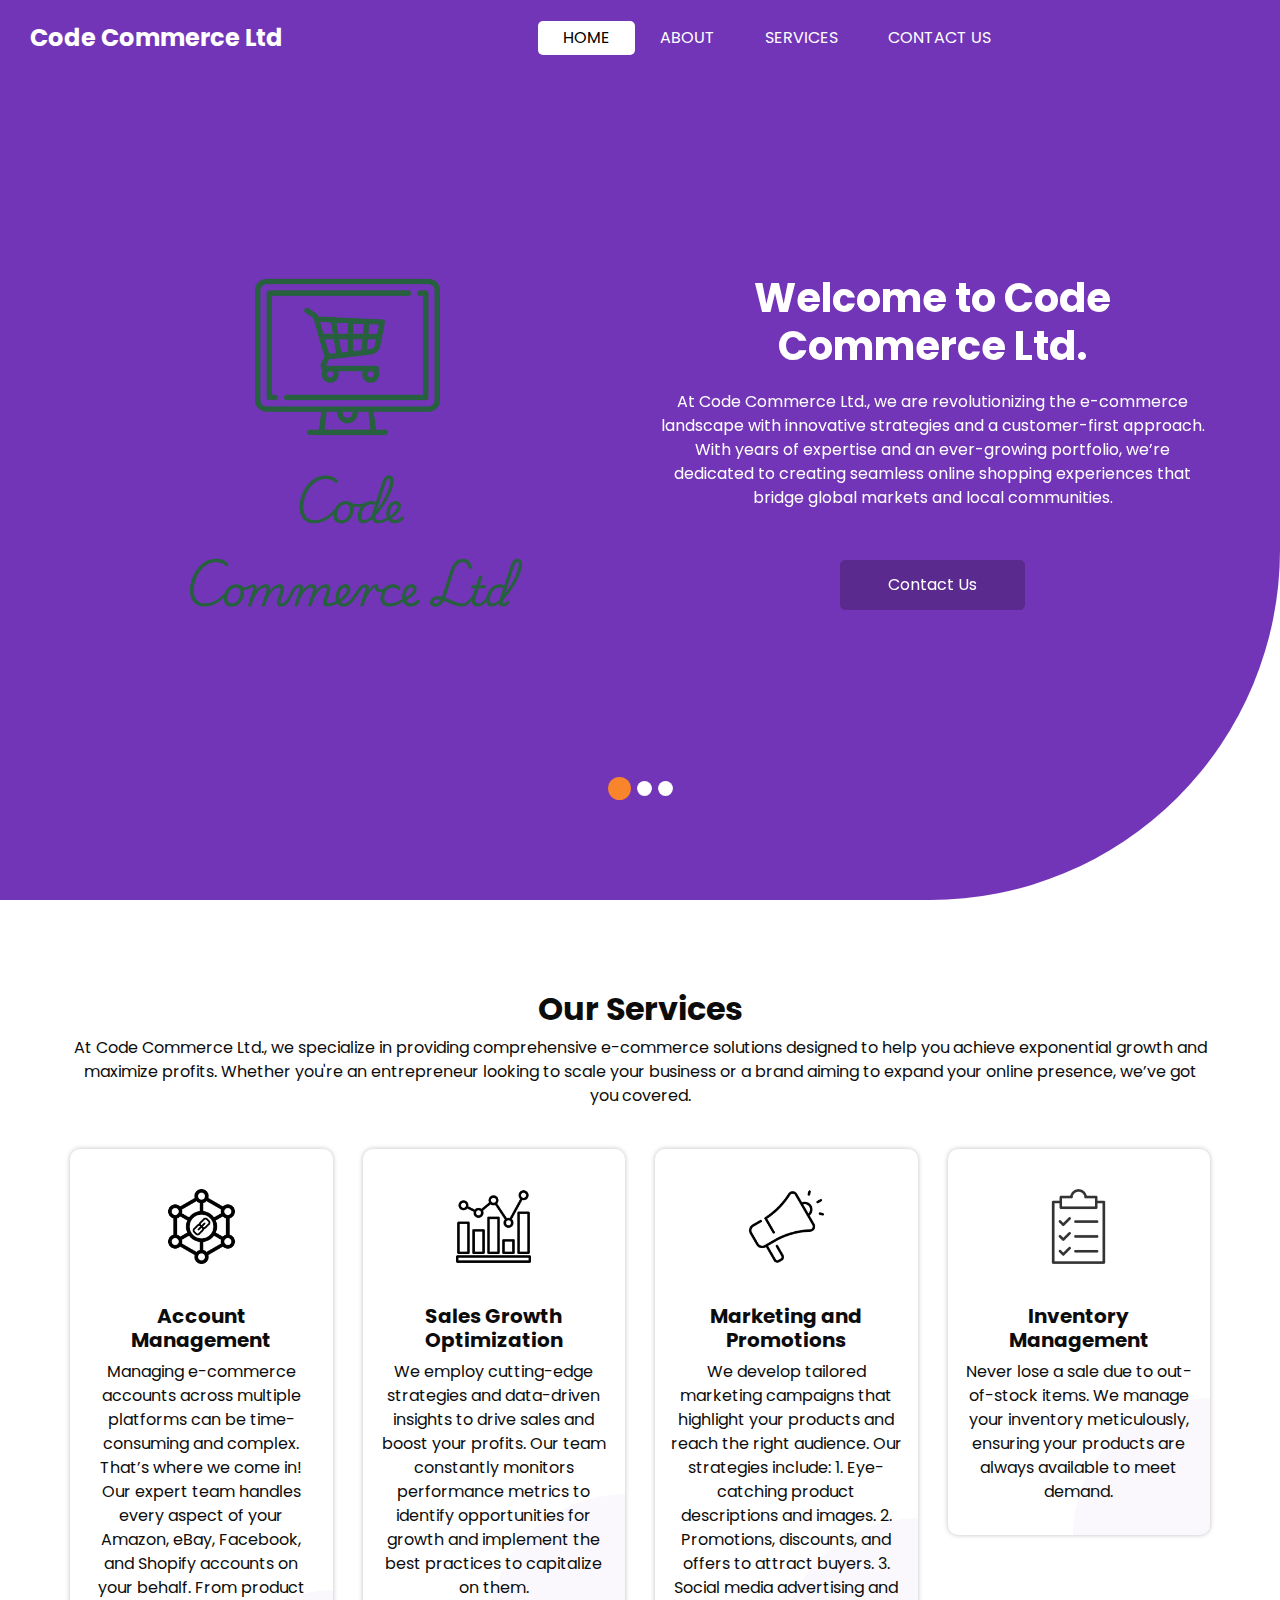
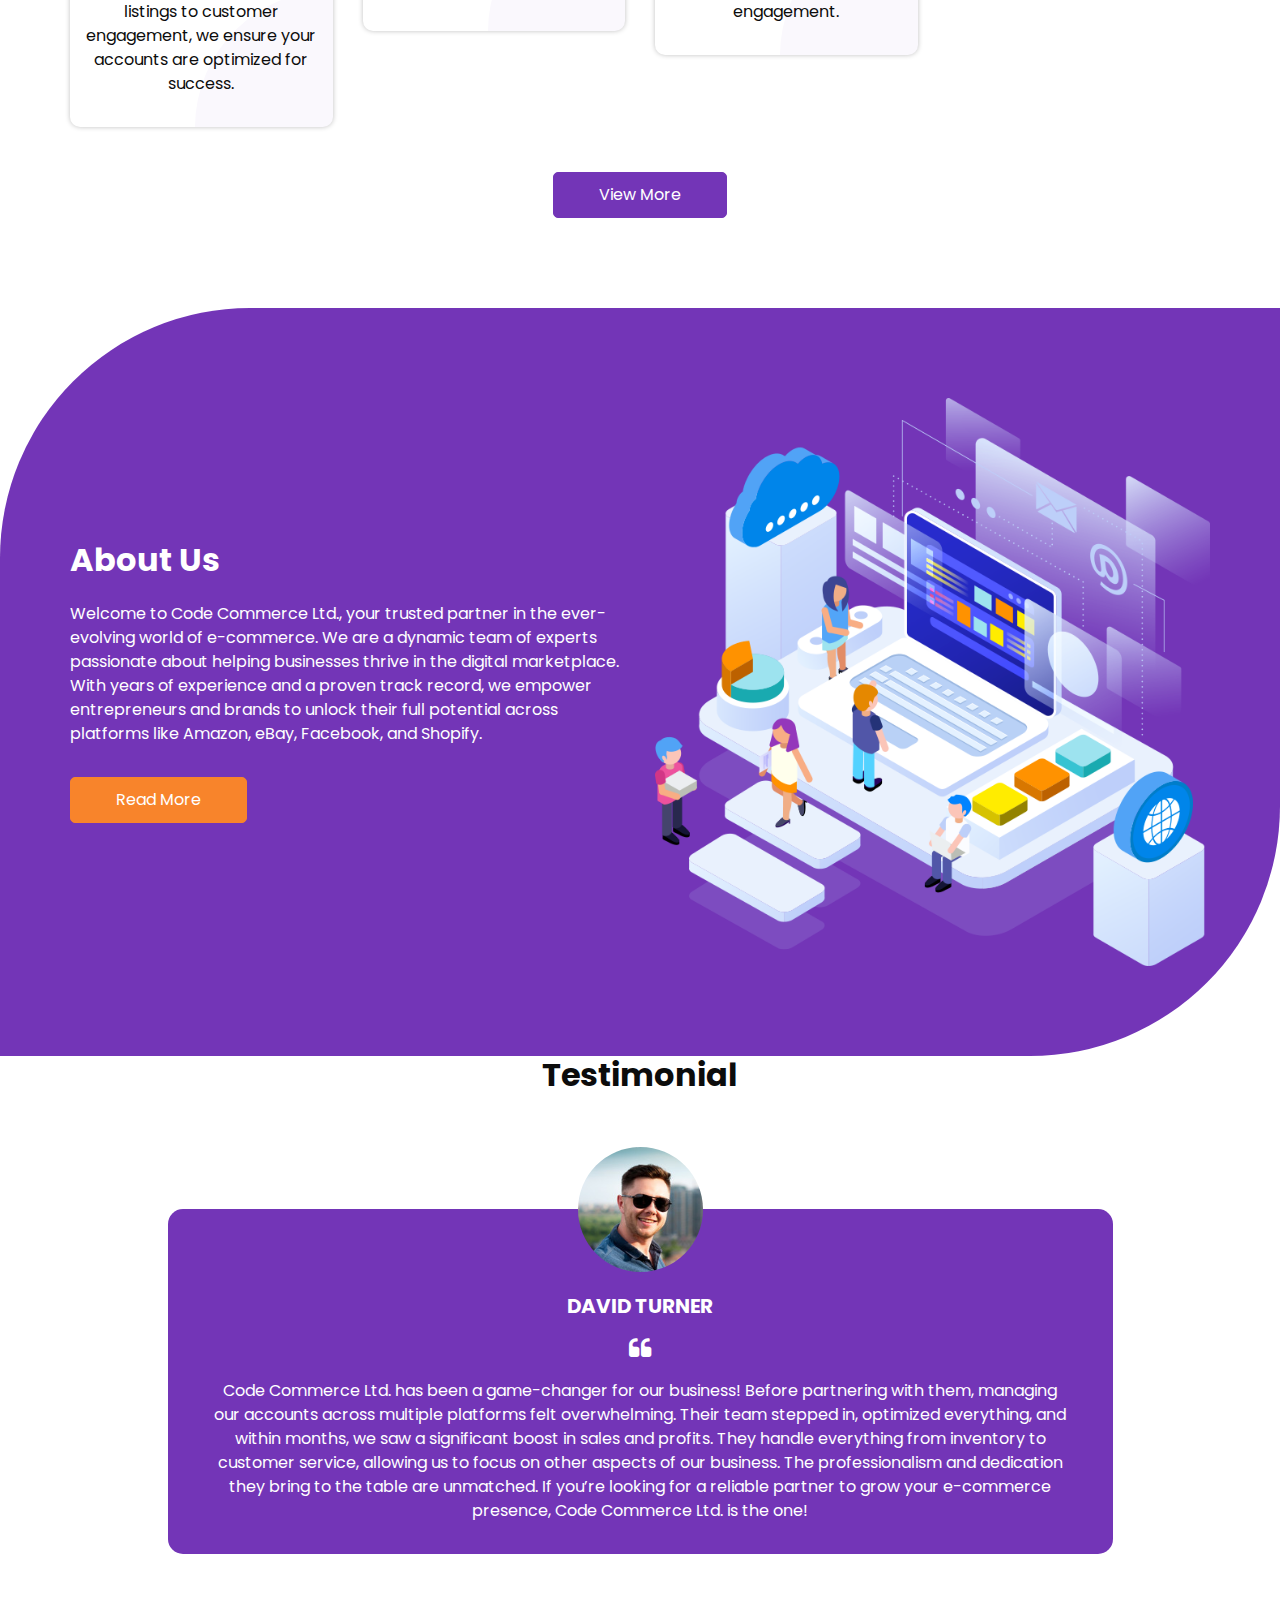
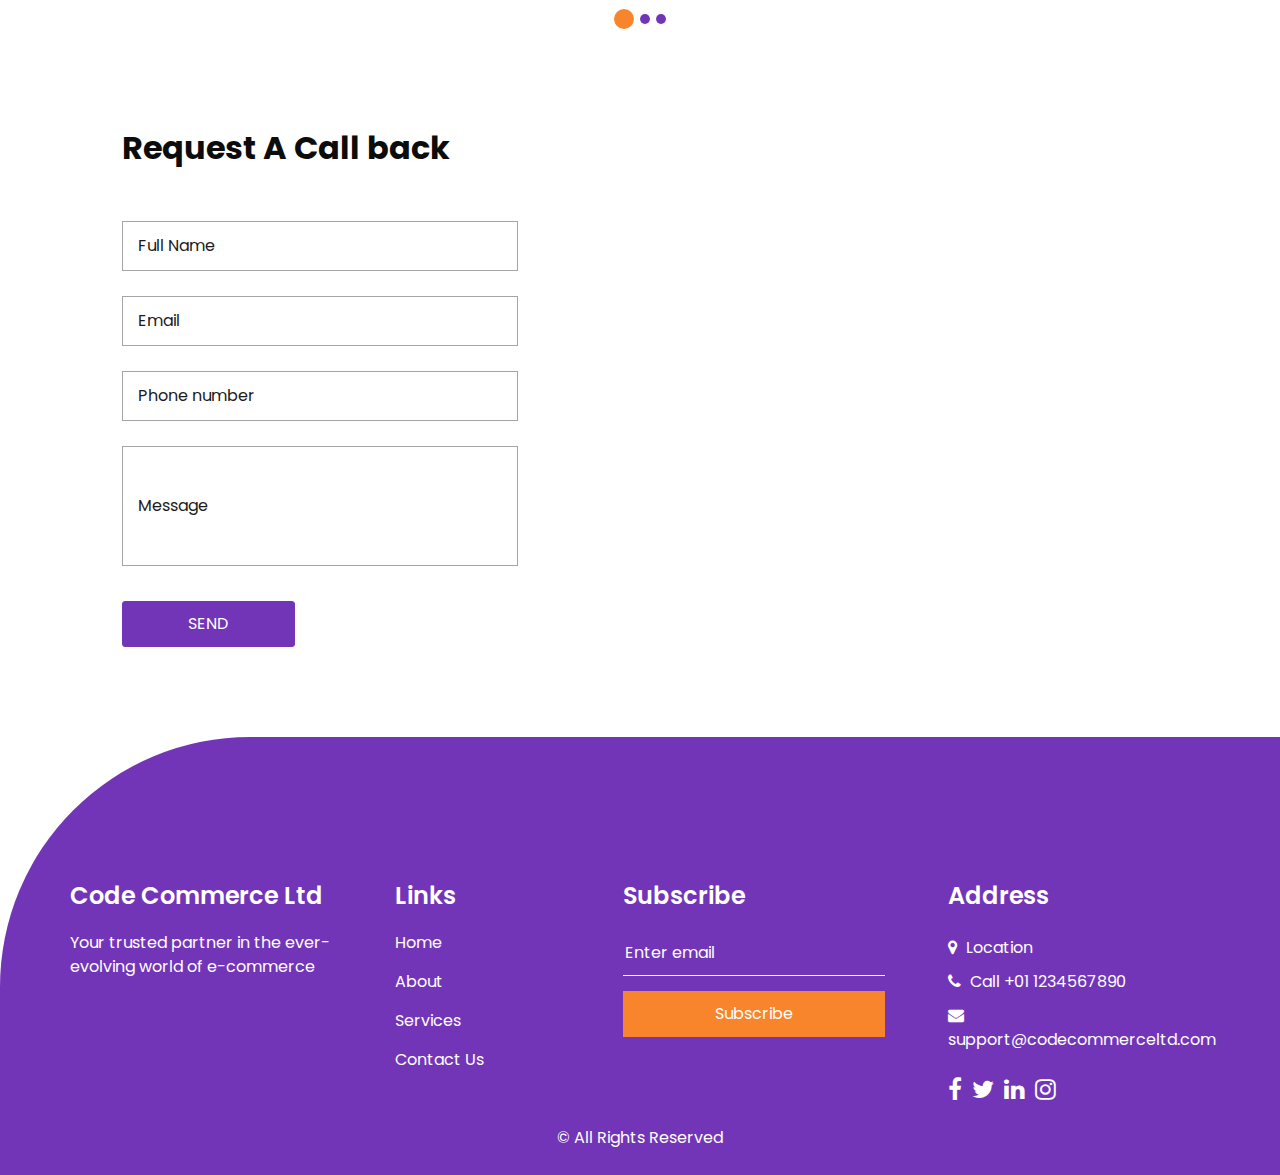
==== commit 259d3c99: "Importing web template" ====
--- a/index.html
+++ b/index.html
@@ -81,7 +81,7 @@
                 <div class="col-md-6">
                   <div class="img-box">
 <!--                    <img src="images/slider-img.png" alt="">-->
-                    <img src="images/CodeCommerceLogo.png" alt="">
+                    <img src="images/CC_logo.png" alt="">
                   </div>
                 </div>
                 <div class="col-md-6">
@@ -107,7 +107,7 @@
                 <div class="col-md-6">
                   <div class="img-box">
 <!--                    <img src="images/slider-img.png" alt="">-->
-                    <img src="images/CodeCommerceLogo.png" alt="">
+                    <img src="images/CC_logo_basket.png" alt="">
                   </div>
                 </div>
                 <div class="col-md-6">
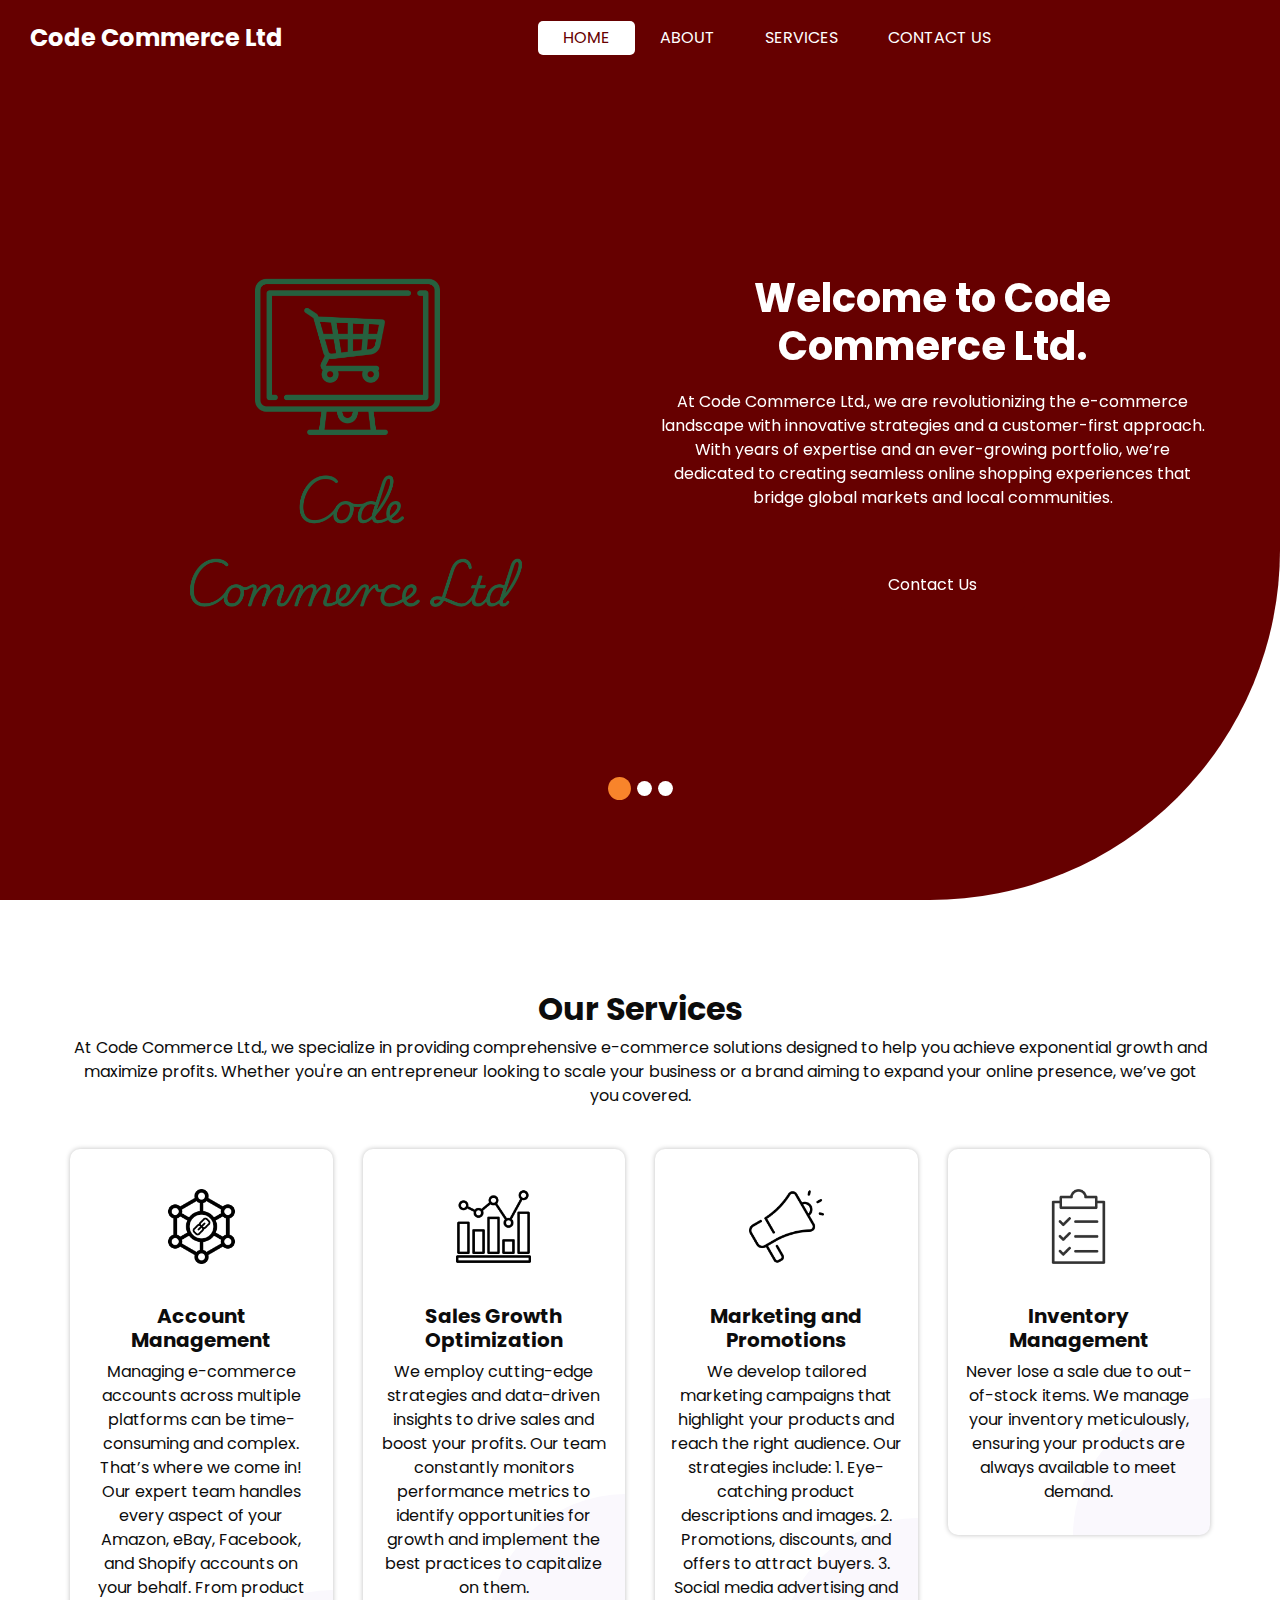
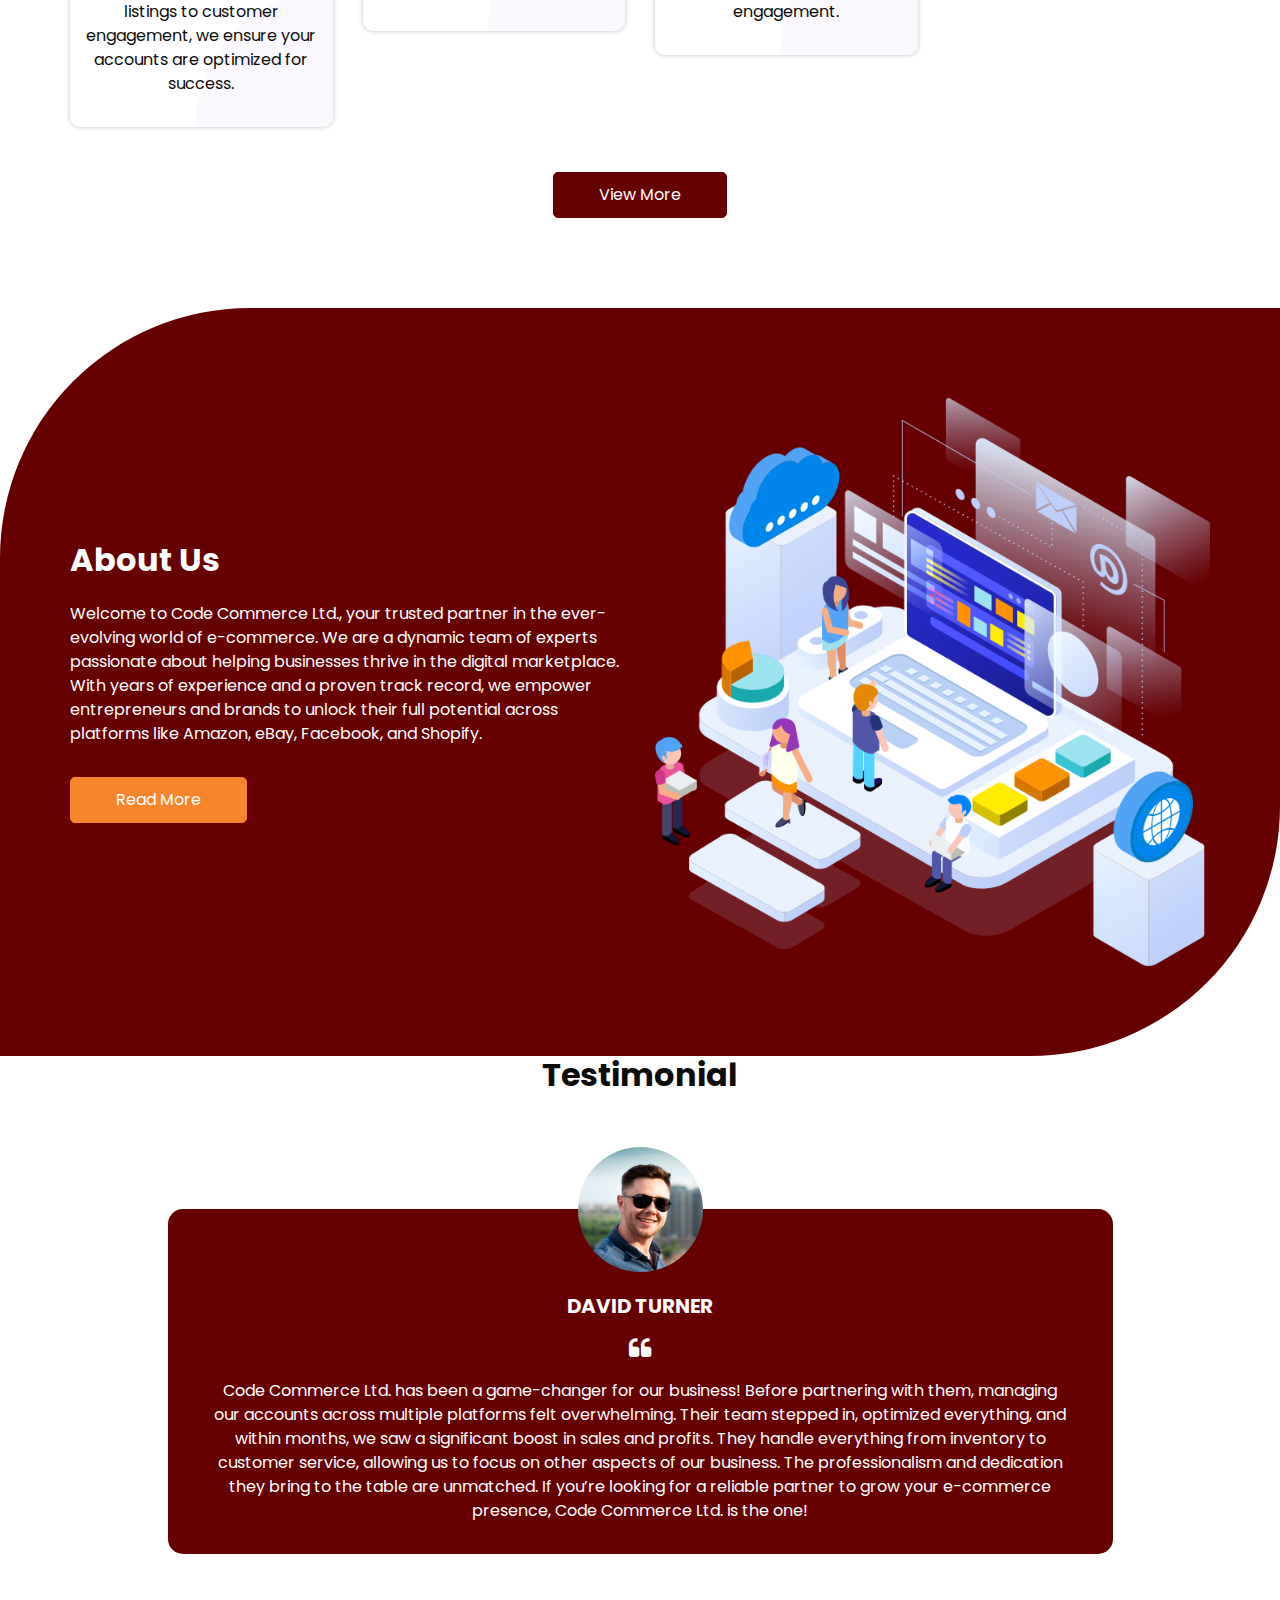
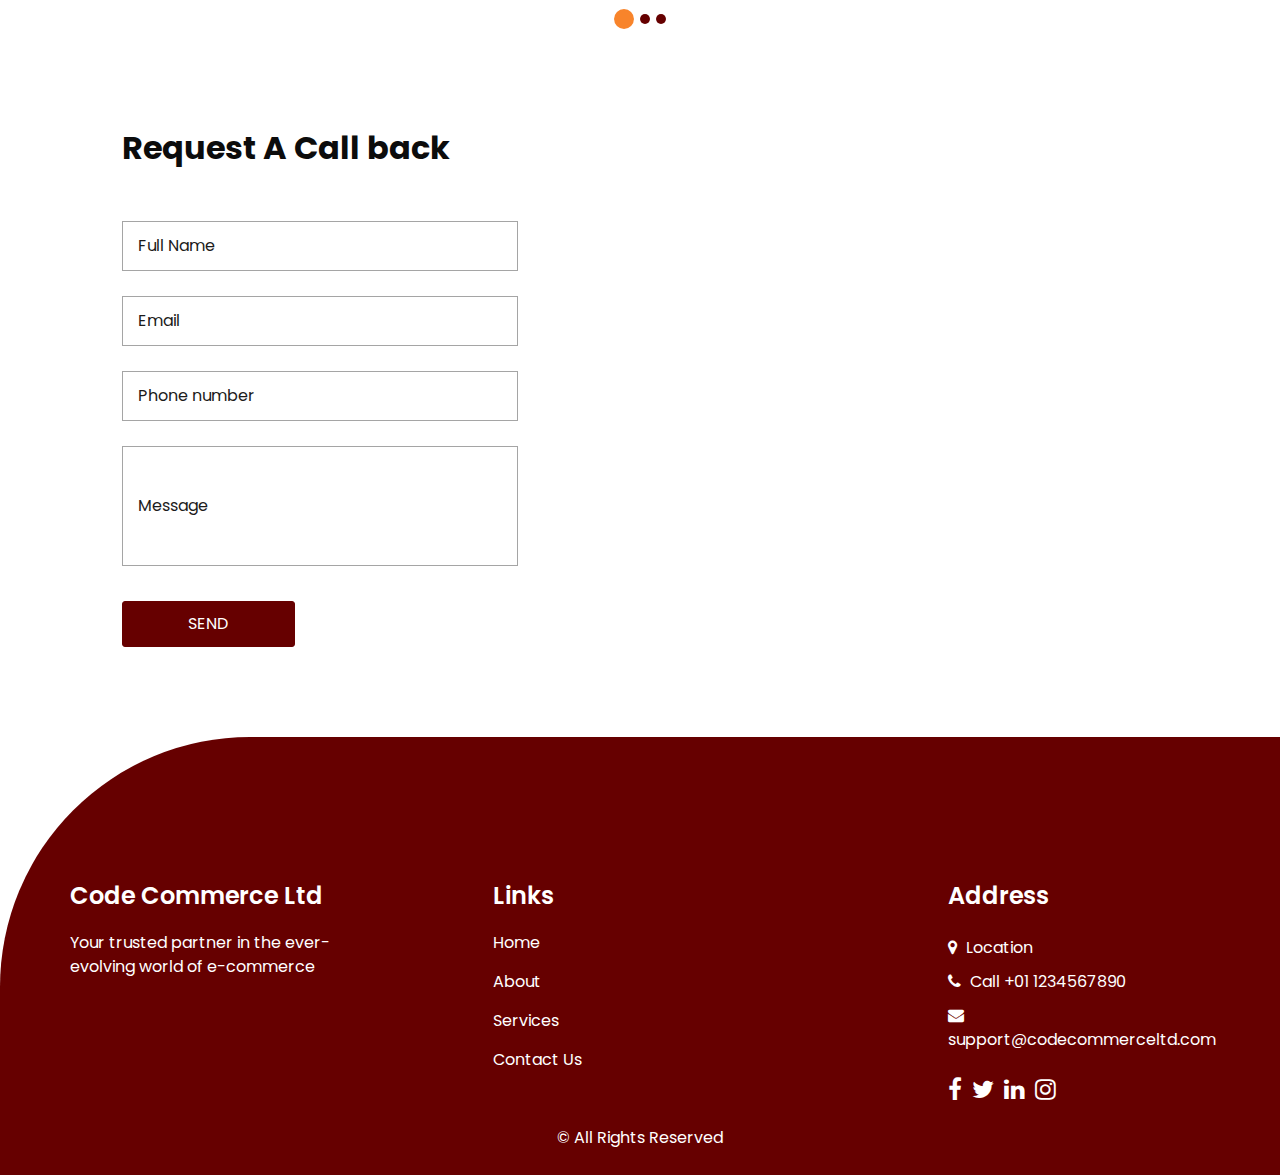
==== commit 8c746040: "Merge remote-tracking branch 'origin/main'" ====
--- a/index.html
+++ b/index.html
@@ -119,7 +119,7 @@
                       Our mission is to empower businesses and individuals by providing top-notch e-commerce solutions that simplify online selling and buying. We believe in building connections, delivering quality, and exceeding expectations every step of the way.
                     </p>
                     <div class="btn-box">
-                      <a href="" class="btn1">
+                      <a href="contact.html" class="btn1">
                         Contact Us
                       </a>
                     </div>
@@ -148,7 +148,7 @@
                       Recognition for consistent quality and customer satisfaction.
                     </p>
                     <div class="btn-box">
-                      <a href="" class="btn1">
+                      <a href="contact.html" class="btn1">
                         Contact Us
                       </a>
                     </div>
@@ -566,17 +566,17 @@
               </div>
             </div>
           </div>
-          <div class="col-md-6 col-lg-3 ">
-            <h4>
-              Subscribe
-            </h4>
-            <form action="#">
-              <input type="text" placeholder="Enter email" />
-              <button type="submit">
-                Subscribe
-              </button>
-            </form>
-          </div>
+<!--          <div class="col-md-6 col-lg-3 ">-->
+<!--            <h4>-->
+<!--              Subscribe-->
+<!--            </h4>-->
+<!--            <form action="#">-->
+<!--              <input type="text" placeholder="Enter email" />-->
+<!--              <button type="submit">-->
+<!--                Subscribe-->
+<!--              </button>-->
+<!--            </form>-->
+<!--          </div>-->
           <div class="col-md-6 col-lg-3 mb-0 ml-auto">
             <div class="info_contact">
               <h4>
--- a/css/style.css
+++ b/css/style.css
@@ -53,7 +53,7 @@
 }
 
 .heading_container h2 span {
-  color: #7335b7;
+  color: #660000;
 }
 
 .heading_container.heading_center {
@@ -92,7 +92,7 @@
   -webkit-box-direction: normal;
       -ms-flex-direction: column;
           flex-direction: column;
-  background-color: #7335b7;
+  background-color: #660000;
   border-radius: 0 0 350px 0;
 }
 
@@ -135,7 +135,7 @@
 }
 
 .custom_nav-container .navbar-nav .nav-item:hover .nav-link, .custom_nav-container .navbar-nav .nav-item.active .nav-link {
-  color: #000000;
+  color: #660000;
   background-color: #ffffff;
 }
 
@@ -232,7 +232,7 @@
 }
 
 .quote_btn-container a {
-  color: #000000;
+  color: #660000;
   text-transform: uppercase;
 }
 
@@ -317,12 +317,12 @@
 .slider_section .detail-box .btn-box .btn1 {
   display: inline-block;
   padding: 12px 15px;
-  background-color: #5a2a8f;
+  background-color: #660000;
   color: #ffffff;
   border-radius: 5px;
   -webkit-transition: all 0.3s;
   transition: all 0.3s;
-  border: 1px solid #5a2a8f;
+  border: 1px solid #660000;
 }
 
 .slider_section .detail-box .btn-box .btn1:hover {
@@ -439,7 +439,7 @@
 .service_section .box:hover::before {
   -webkit-transform: scale(5);
           transform: scale(5);
-  background-color: #7335b7;
+  background-color: #660000;
 }
 
 .service_section .box:hover img {
@@ -460,12 +460,12 @@
 .service_section .btn-box a {
   display: inline-block;
   padding: 10px 45px;
-  background-color: #7335b7;
+  background-color: #660000;
   color: #ffffff;
   border-radius: 5px;
   -webkit-transition: all 0.3s;
   transition: all 0.3s;
-  border: 1px solid #7335b7;
+  border: 1px solid #660000;
 }
 
 .service_section .btn-box a:hover {
@@ -475,7 +475,7 @@
 }
 
 .about_section {
-  background-color: #7335b7;
+  background-color: #660000;
   color: #ffffff;
   border-radius: 250px 0 250px 0;
 }
@@ -557,7 +557,7 @@
 }
 
 .case_section .box .detail-box a {
-  color: #7335b7;
+  color: #660000;
 }
 
 .client_section .box {
@@ -596,7 +596,7 @@
 
 .client_section .box .client_info .client_name h6 {
   margin-bottom: 0;
-  color: #7335b7;
+  color: #660000;
   font-weight: normal;
   font-size: 15px;
   text-transform: uppercase;
@@ -612,7 +612,7 @@
 
 .client_section .box .detail-box {
   background-color: #ffffff;
-  background-color: #7335b7;
+  background-color: #660000;
   color: #ffffff;
   border-radius: 15px;
   padding: 85px 45px 15px 45px;
@@ -630,7 +630,7 @@
 }
 
 .client_section .carousel-indicators li {
-  background-color: #7335b7;
+  background-color: #660000;
   width: 10px;
   height: 10px;
   border-radius: 100%;
@@ -659,7 +659,7 @@
   padding-left: 15px;
   background-color: transparent;
   outline: none;
-  color: #000000;
+  color: #660000;
   border: 1px solid #a5a5a5;
 }
 
@@ -687,12 +687,12 @@
   font-family: "Poppins", sans-serif;
   display: inline-block;
   padding: 10px 65px;
-  background-color: #7335b7;
+  background-color: #660000;
   color: #ffffff;
   border-radius: 3px;
   -webkit-transition: all 0.3s;
   transition: all 0.3s;
-  border: 1px solid #7335b7;
+  border: 1px solid #660000;
   color: #fff;
   margin-top: 10px;
 }
@@ -719,7 +719,7 @@
 }
 
 .footer_container {
-  background-color: #7335b7;
+  background-color: #660000;
   color: #ffffff;
   border-radius: 350px 0 0 0;
   padding-top: 145px;
@@ -869,4 +869,4 @@
 .footer_section p a {
   color: inherit;
 }
-/*# sourceMappingURL=style.css.map */+/*# sourceMappingURL=style.css.map */
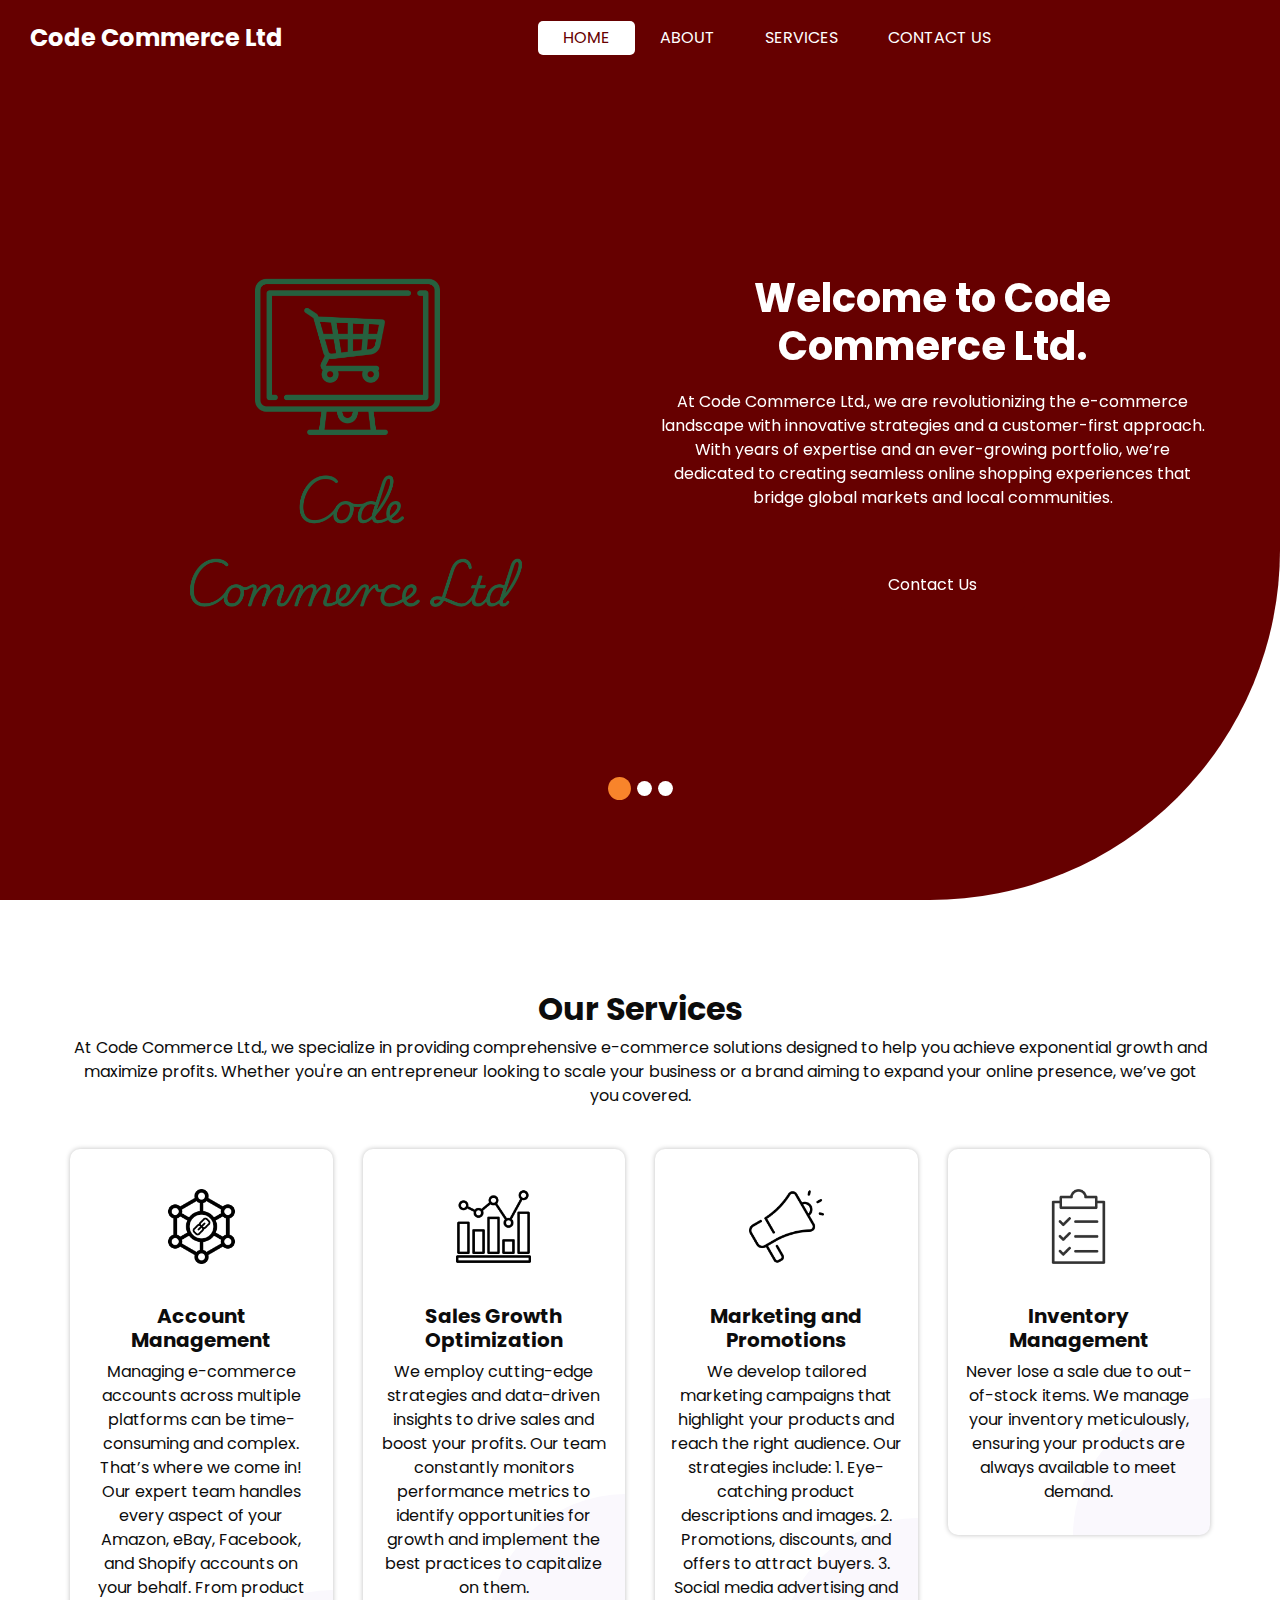
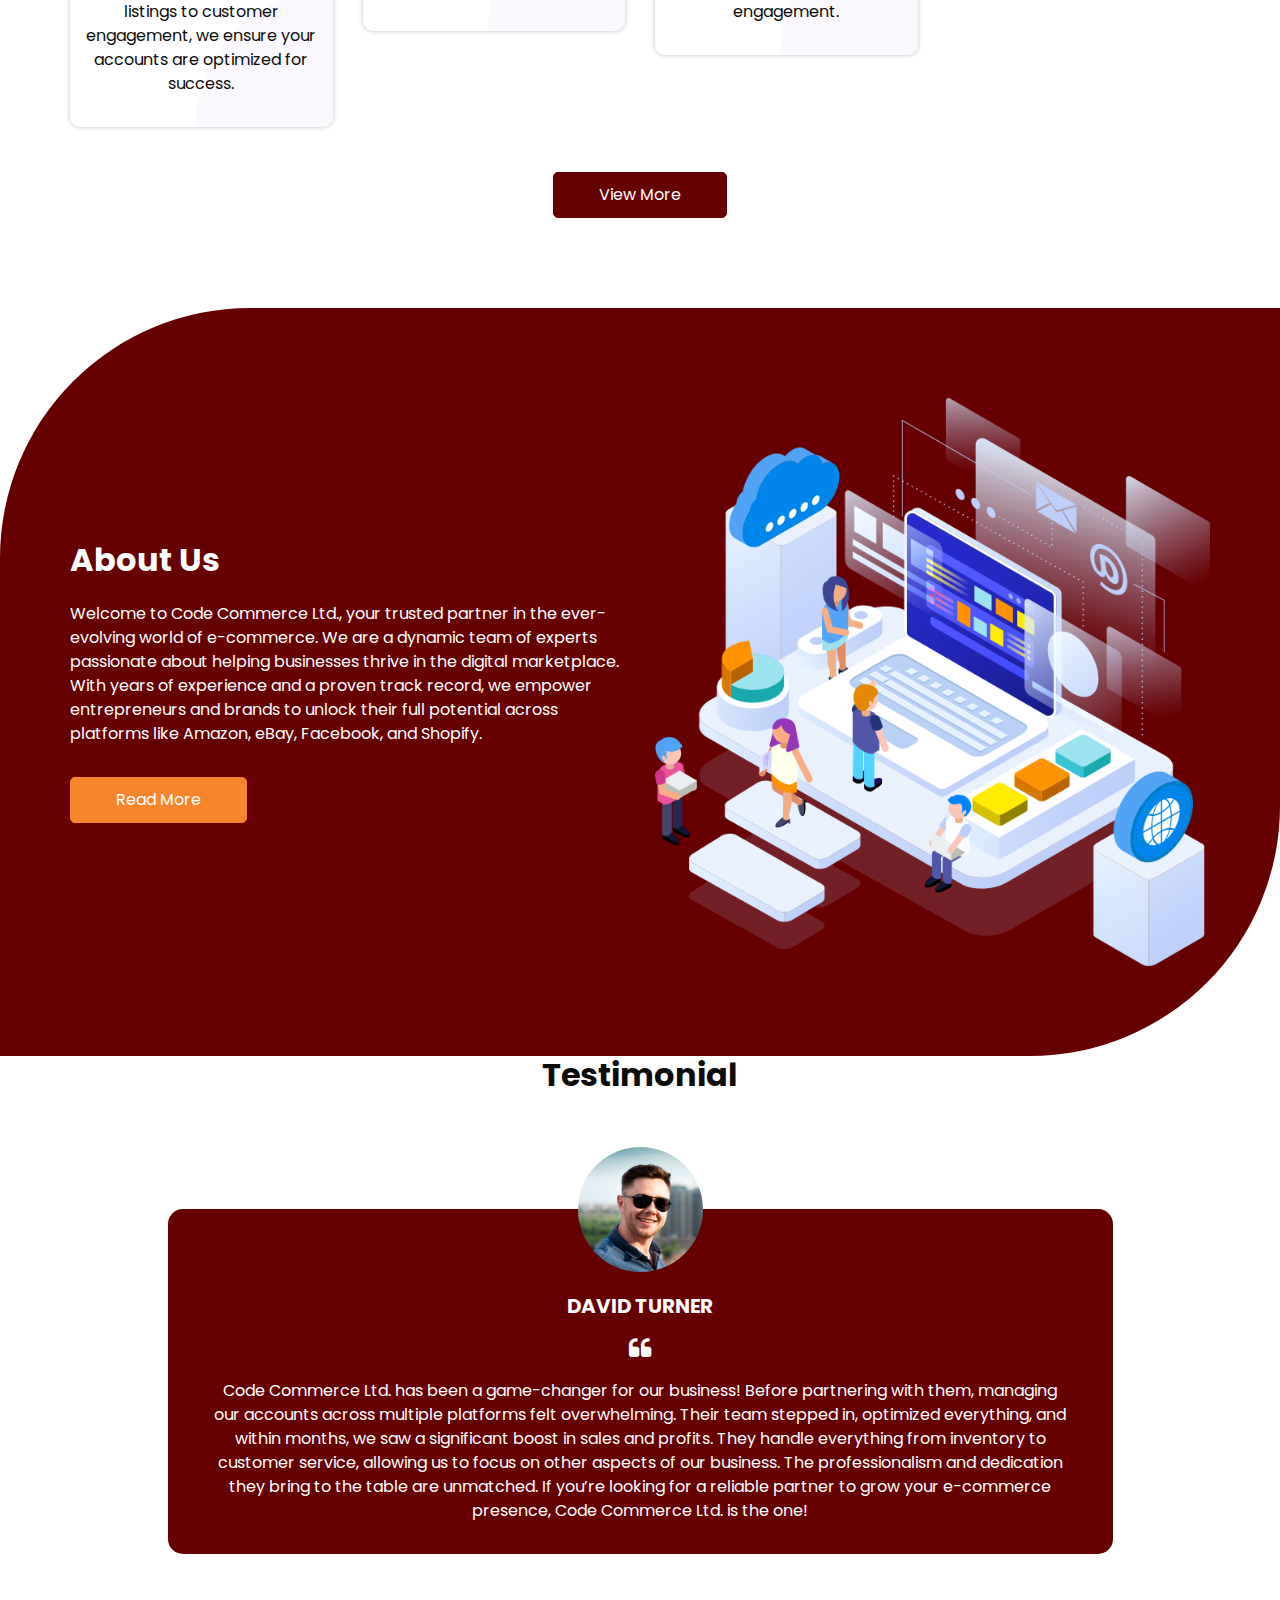
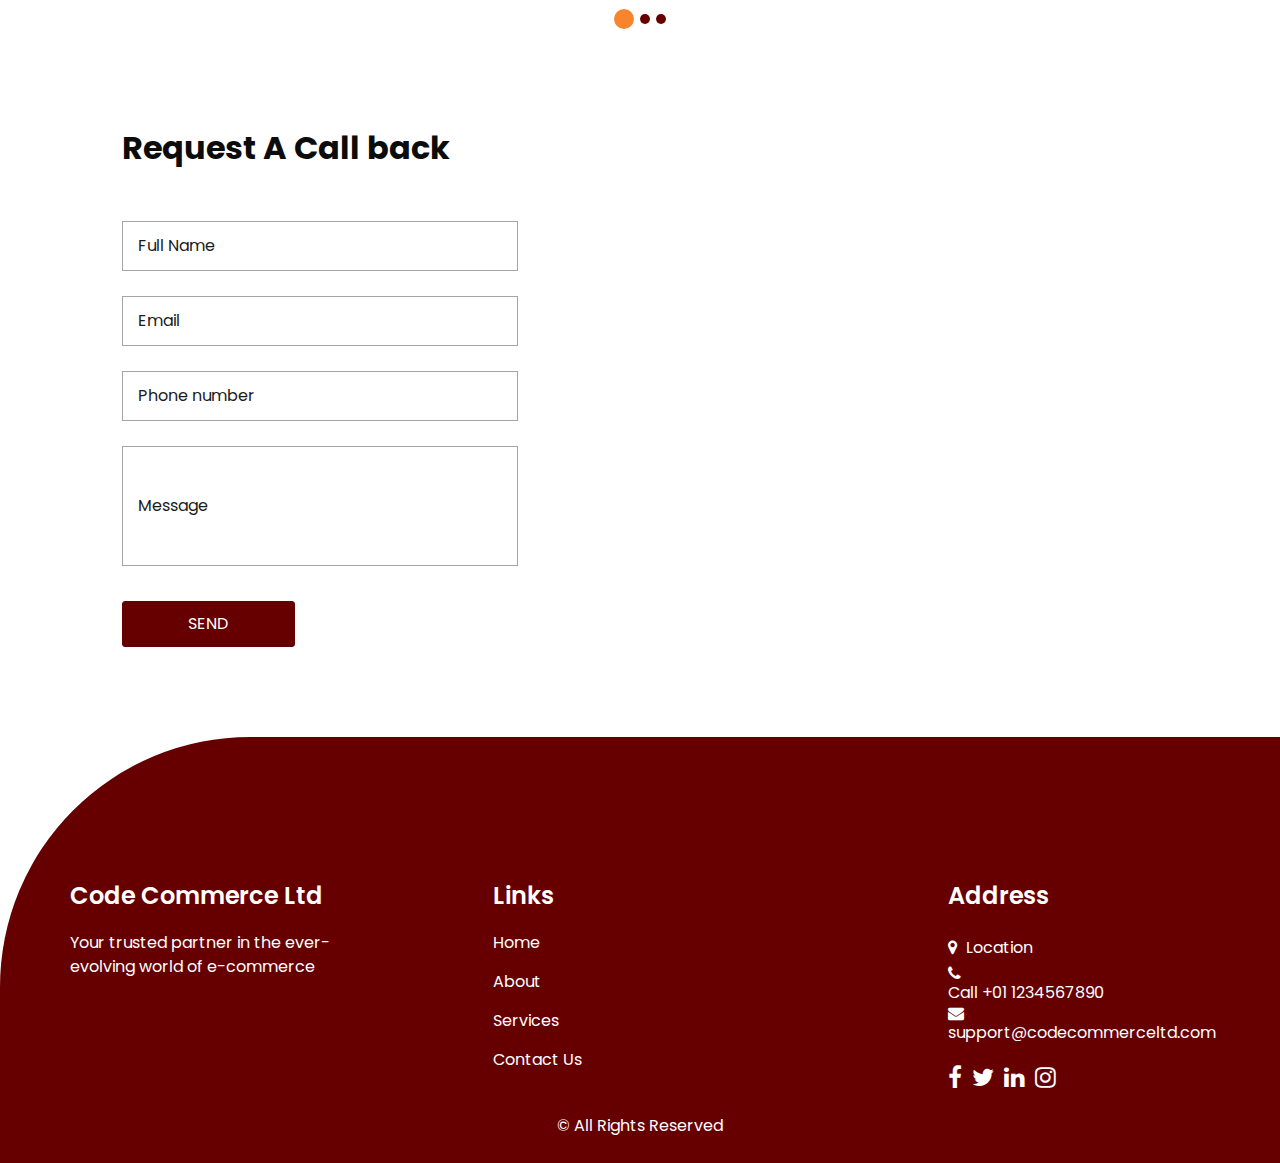
==== commit 48cbd4fb: "Merge remote-tracking branch 'origin/main'" ====
--- a/index.html
+++ b/index.html
@@ -583,19 +583,19 @@
                 Address
               </h4>
               <div class="contact_link_box">
-                <a href="">
+                <a href="https://maps.app.goo.gl/gCTP6KRVTCtGePTA9">
                   <i class="fa fa-map-marker" aria-hidden="true"></i>
                   <span>
                     Location
                   </span>
                 </a>
-                <a href="">
+<!--                <a href="">-->
                   <i class="fa fa-phone" aria-hidden="true"></i>
                   <span>
                     Call +01 1234567890
                   </span>
                 </a>
-                <a href="">
+<!--                <a href="">-->
                   <i class="fa fa-envelope" aria-hidden="true"></i>
                   <span>
                     support@codecommerceltd.com
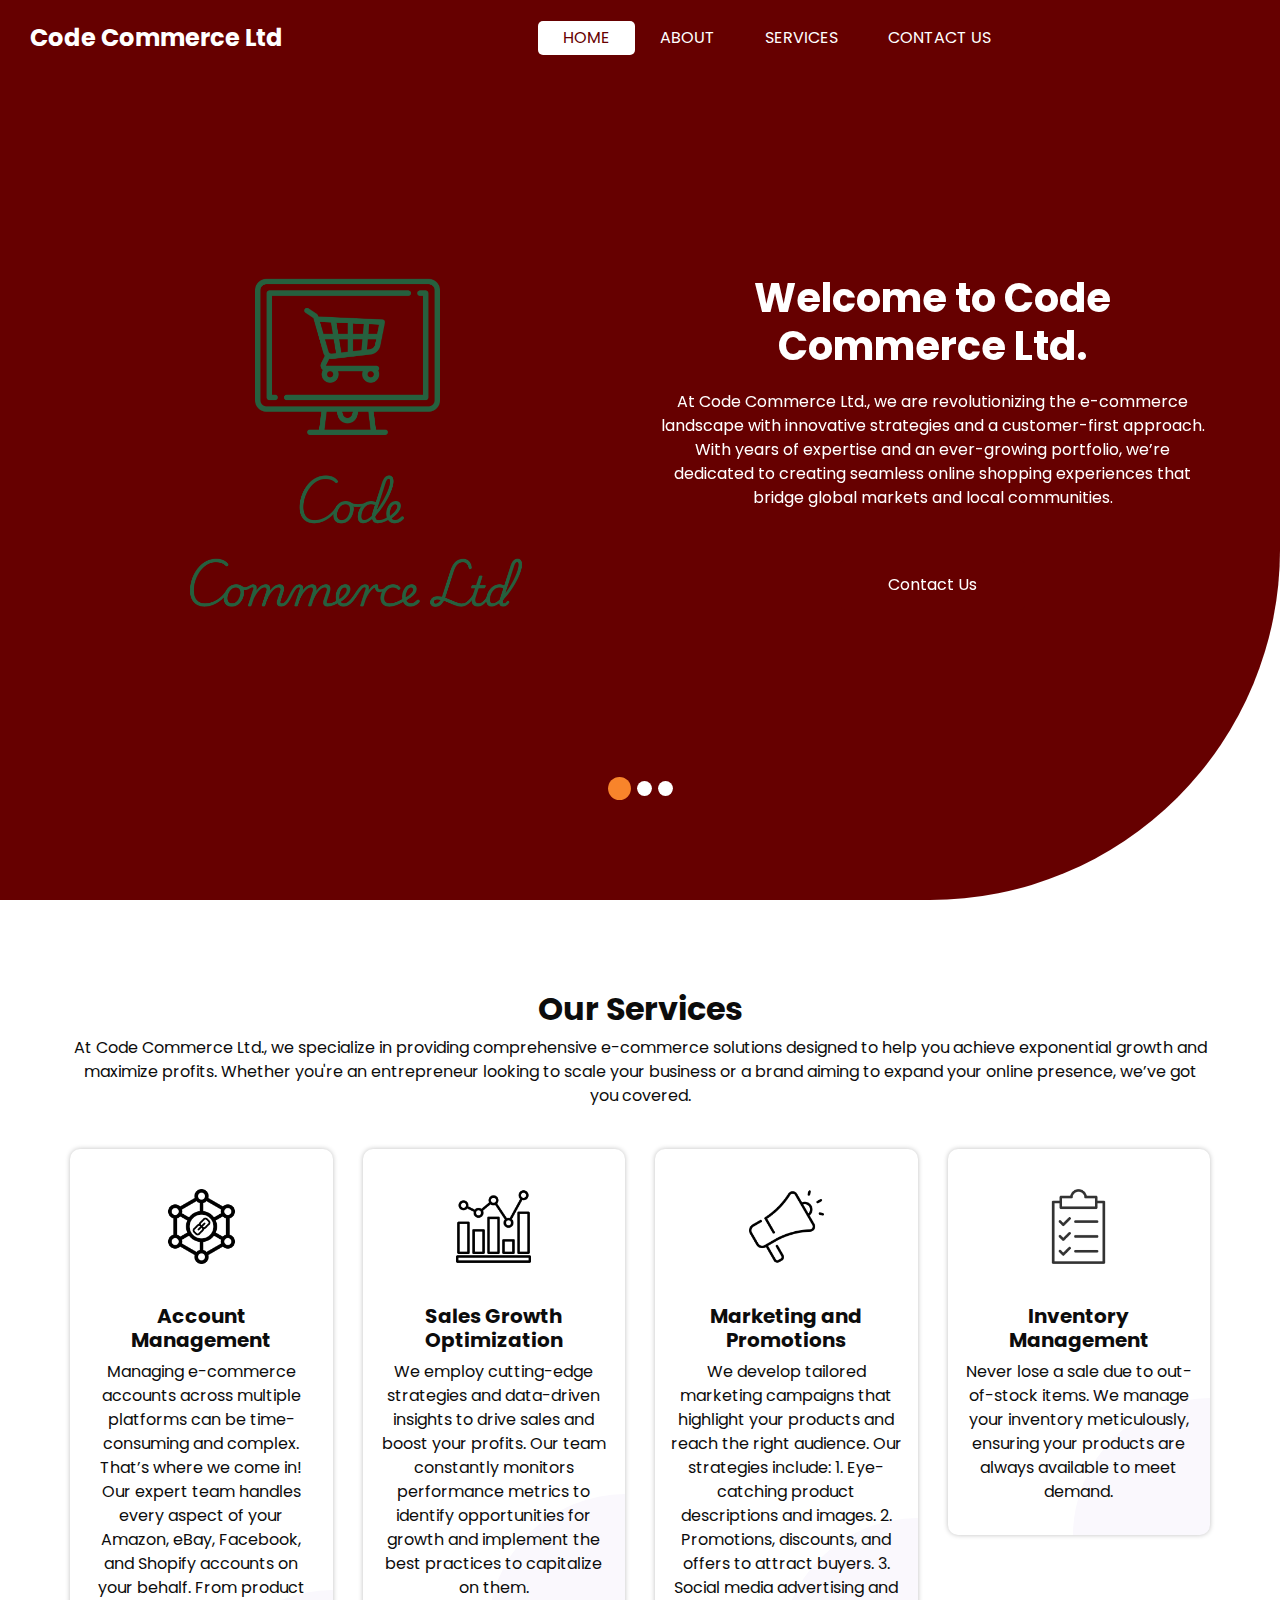
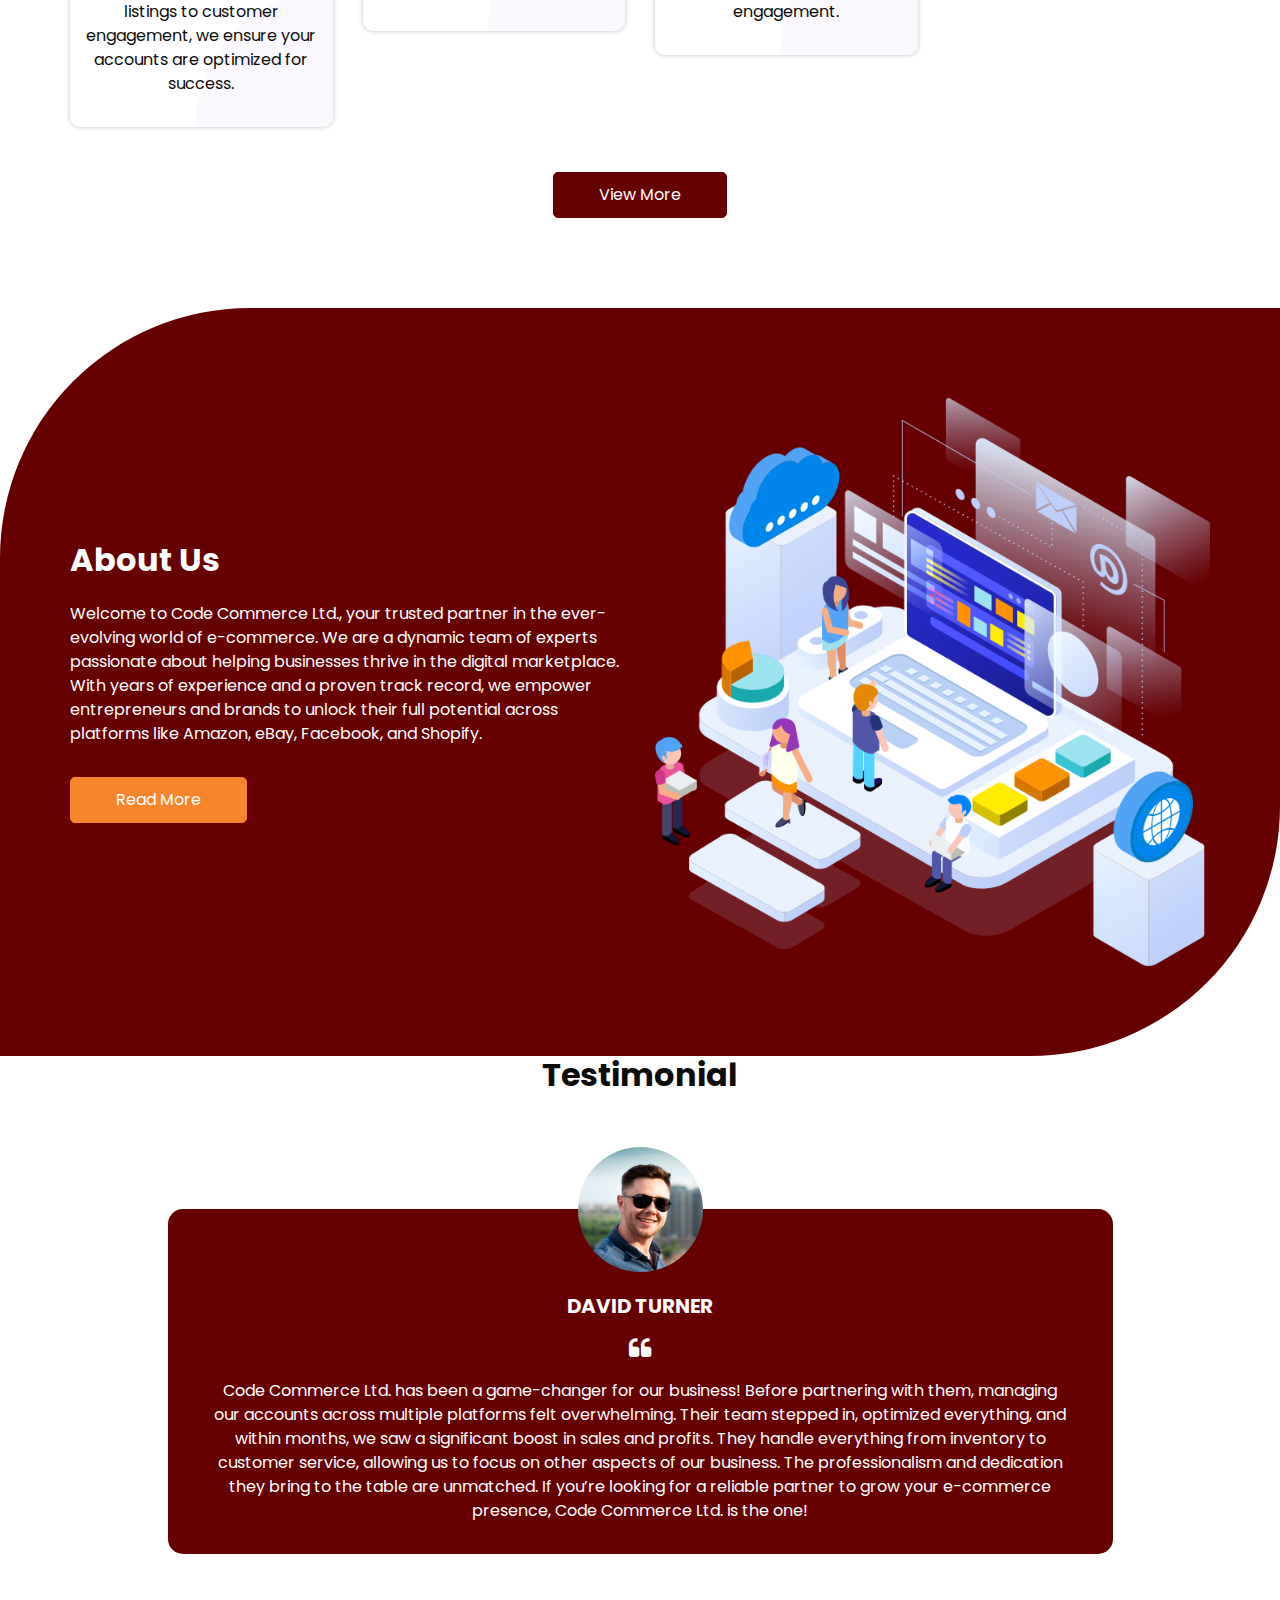
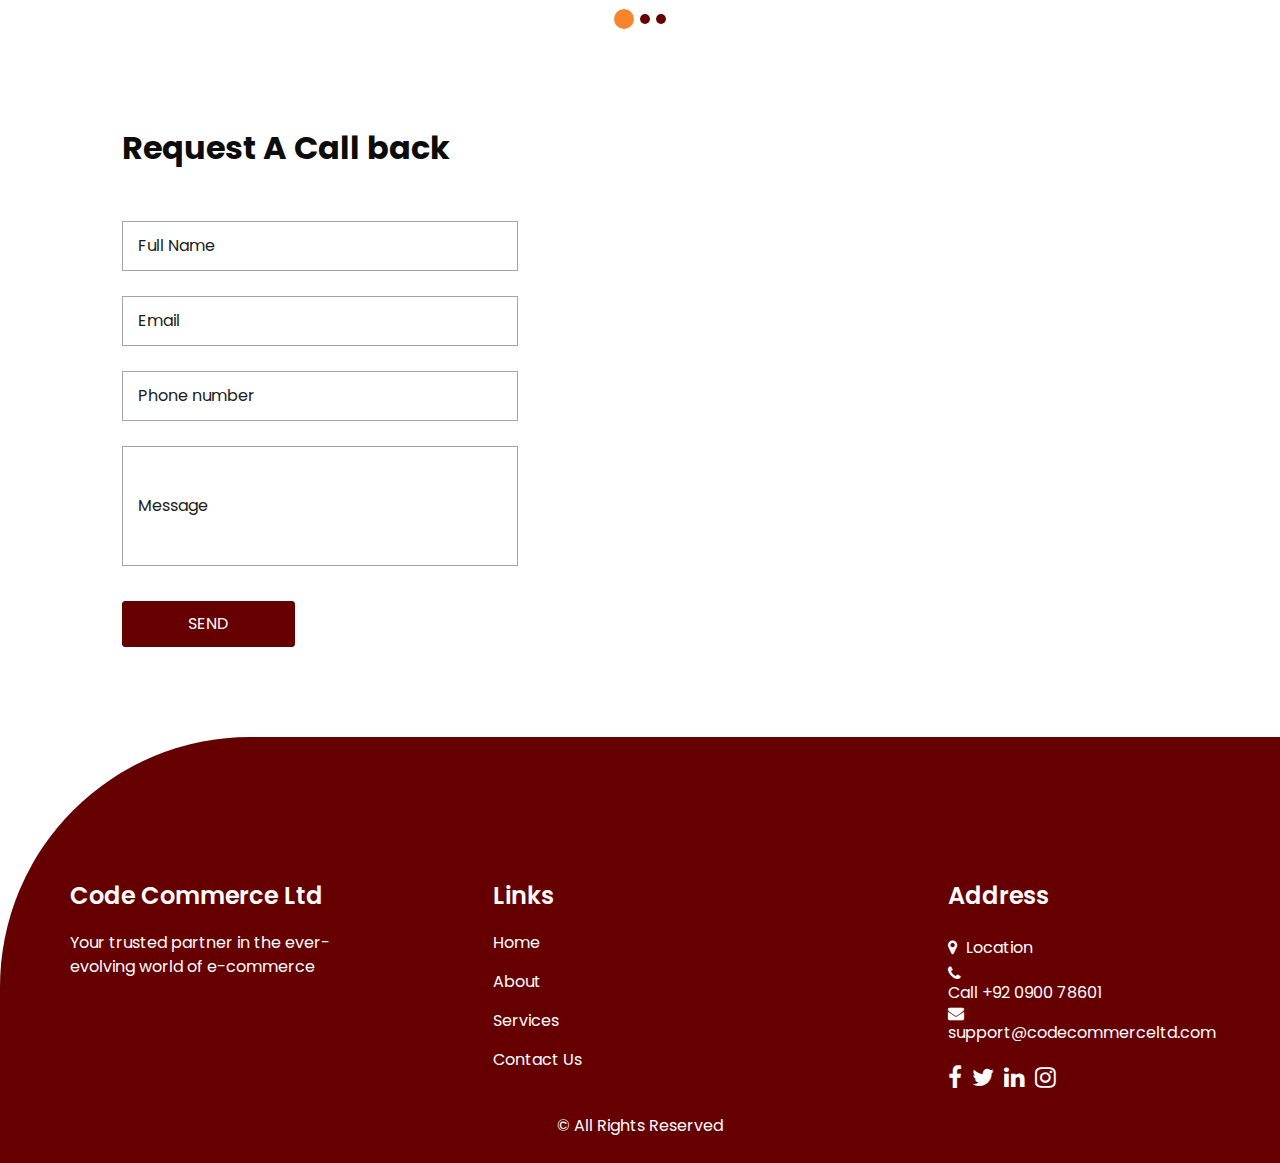
==== commit 38c1a928: "Merge remote-tracking branch 'origin/main'" ====
--- a/index.html
+++ b/index.html
@@ -592,7 +592,7 @@
 <!--                <a href="">-->
                   <i class="fa fa-phone" aria-hidden="true"></i>
                   <span>
-                    Call +01 1234567890
+                    Call +92 0900 78601
                   </span>
                 </a>
 <!--                <a href="">-->
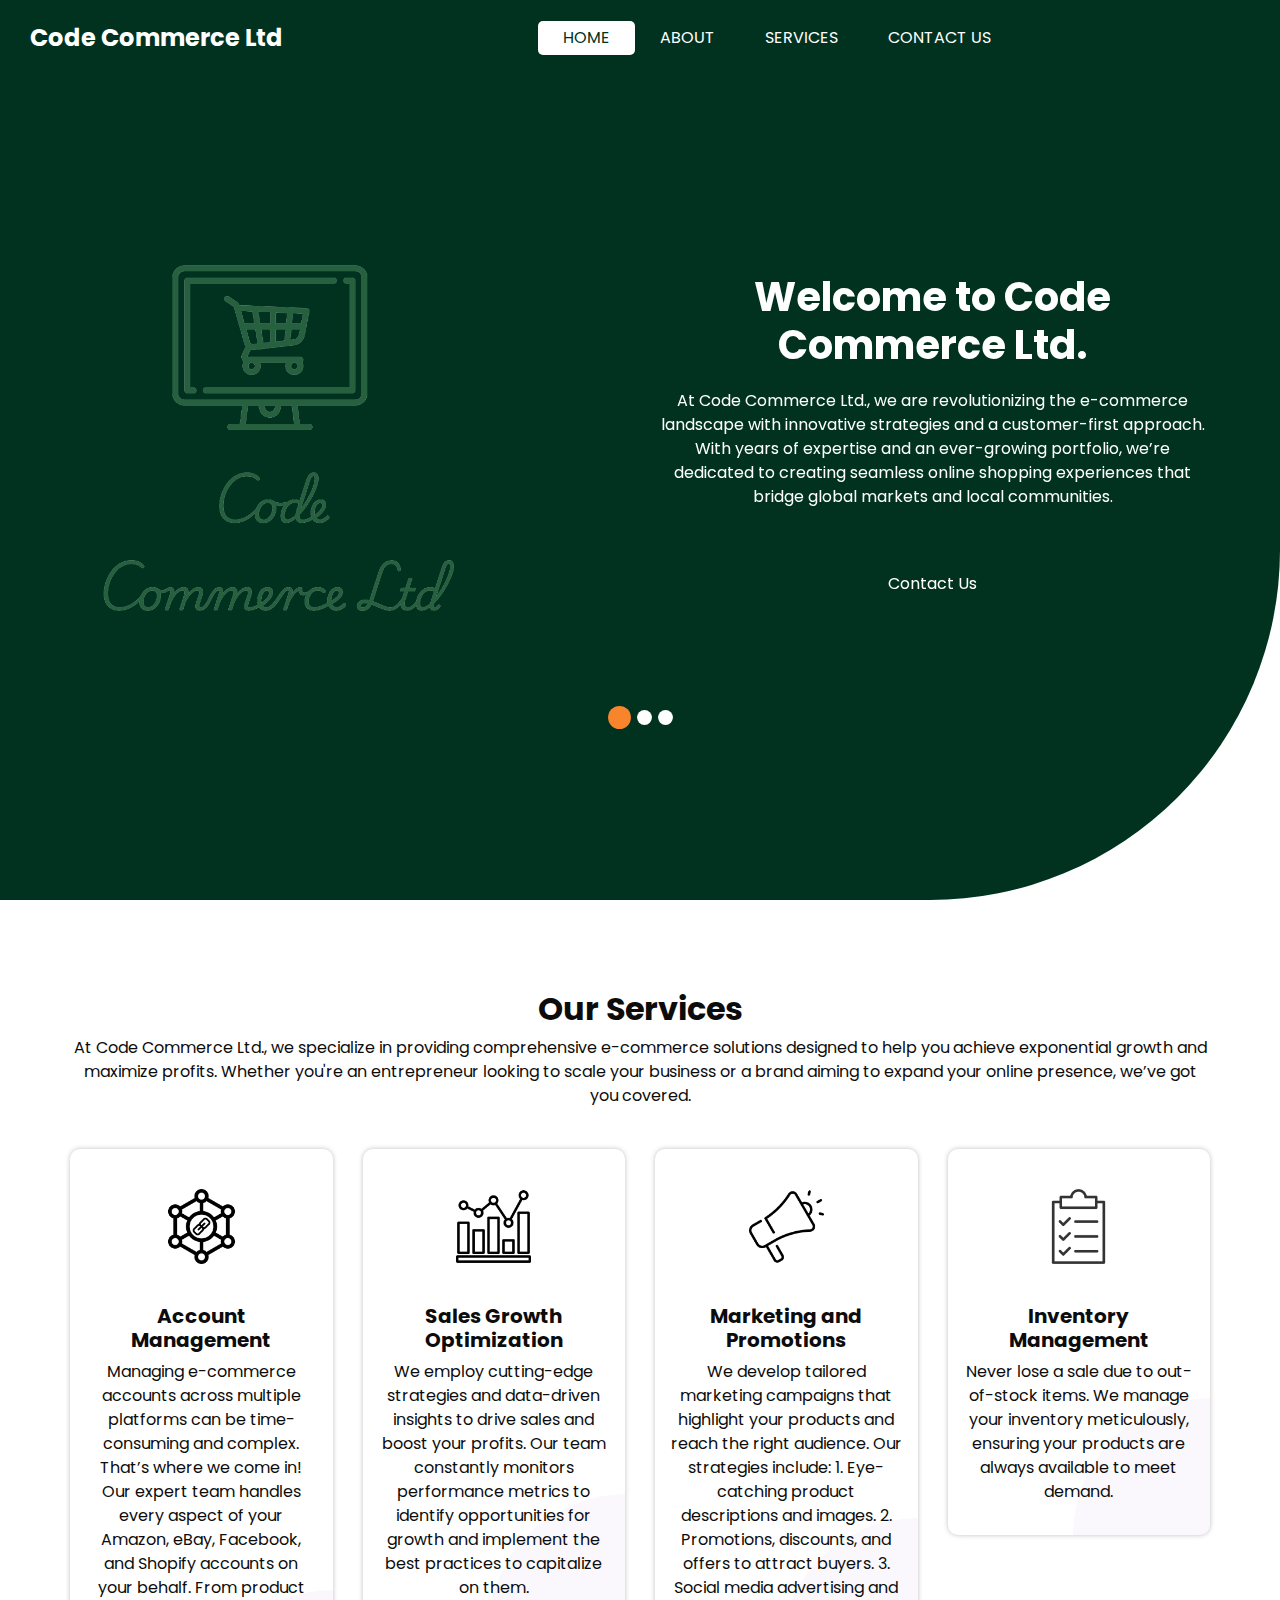
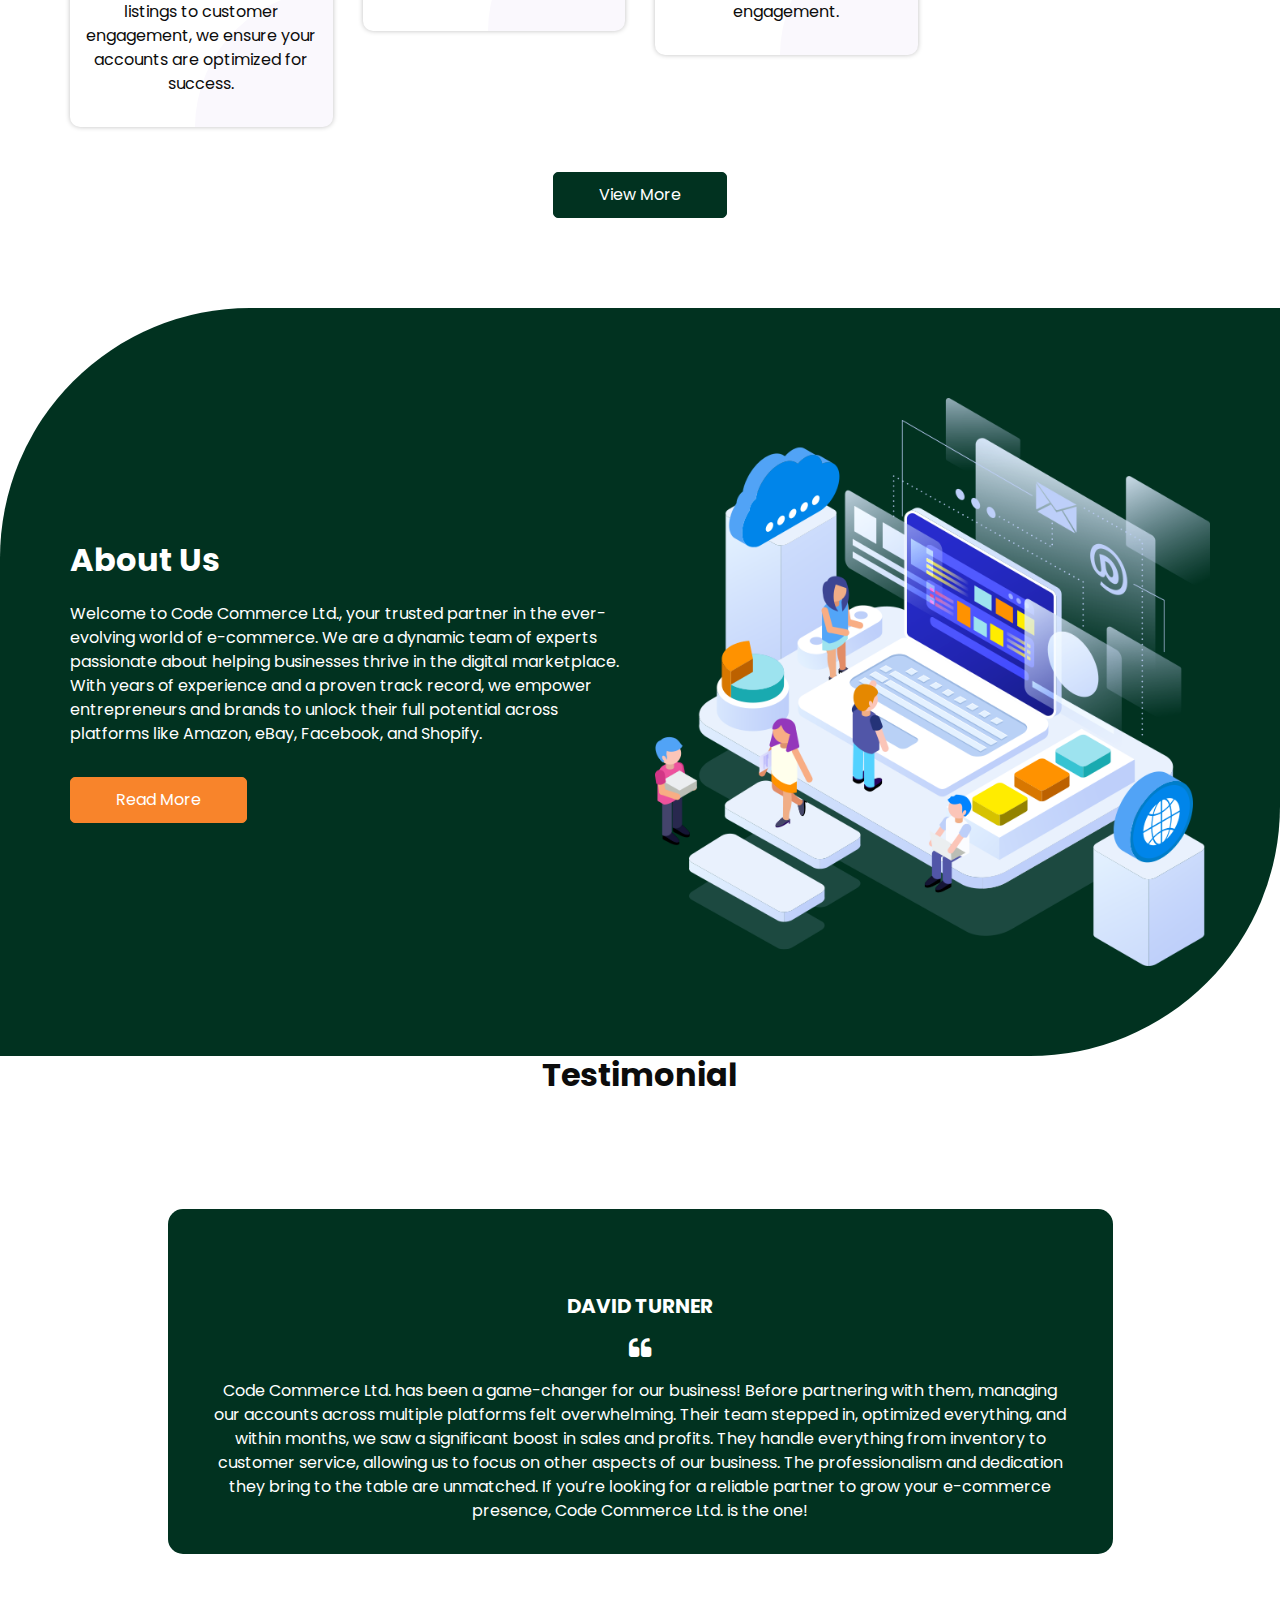
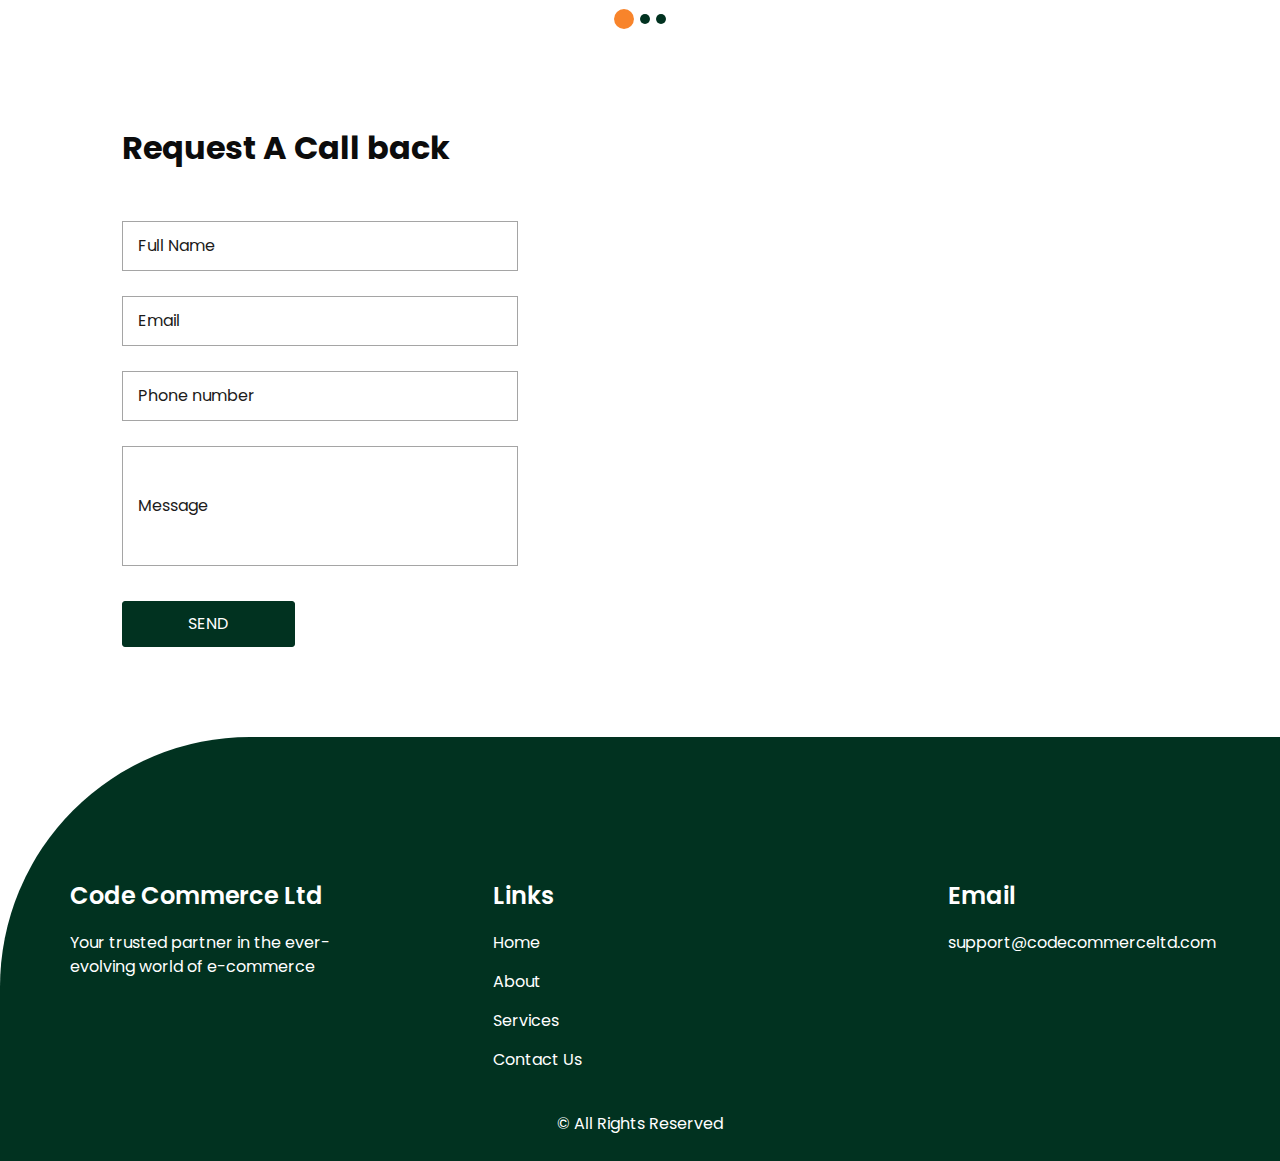
==== commit ca4b8612: "Merge remote-tracking branch 'origin/main'" ====
--- a/index.html
+++ b/index.html
@@ -26,6 +26,13 @@
   <!-- responsive style -->
   <link href="css/responsive.css" rel="stylesheet" />
 
+  <script>
+  function handleSubmit(event) {
+    event.preventDefault(); // Prevent form from refreshing the page
+    alert("Your request has been submitted successfully!");
+    window.location.href = "index.html"; // Redirect to index.html
+  }
+  </script>
 </head>
 
 <body>
@@ -386,7 +393,7 @@
               <div class="col-md-10 mx-auto">
                 <div class="box">
                   <div class="img-box">
-                    <img src="images/client.jpg" alt="">
+<!--                    <img src="images/client.jpg" alt="">-->
                   </div>
                   <div class="detail-box">
                     <div class="client_info">
@@ -495,7 +502,7 @@
                 Request A Call back
               </h2>
             </div>
-            <form action="">
+            <form onsubmit="handleSubmit(event)">
               <div>
                 <input type="text" placeholder="Full Name " />
               </div>
@@ -580,43 +587,43 @@
           <div class="col-md-6 col-lg-3 mb-0 ml-auto">
             <div class="info_contact">
               <h4>
-                Address
+                Email
               </h4>
               <div class="contact_link_box">
-                <a href="https://maps.app.goo.gl/gCTP6KRVTCtGePTA9">
-                  <i class="fa fa-map-marker" aria-hidden="true"></i>
-                  <span>
-                    Location
-                  </span>
+<!--                <a href="https://maps.app.goo.gl/gCTP6KRVTCtGePTA9">-->
+<!--                  <i class="fa fa-map-marker" aria-hidden="true"></i>-->
+<!--                  <span>-->
+<!--                    Location-->
+<!--                  </span>-->
                 </a>
 <!--                <a href="">-->
-                  <i class="fa fa-phone" aria-hidden="true"></i>
-                  <span>
-                    Call +92 0900 78601
-                  </span>
+<!--                  <i class="fa fa-phone" aria-hidden="true"></i>-->
+<!--                  <span>-->
+<!--                    Call +44 -&#45;&#45;&#45;&#45;&#45;&#45;&#45;&#45;-->
+<!--                  </span>-->
                 </a>
 <!--                <a href="">-->
-                  <i class="fa fa-envelope" aria-hidden="true"></i>
+<!--                  <i class="fa fa-envelope" aria-hidden="true"></i>-->
                   <span>
                     support@codecommerceltd.com
                   </span>
                 </a>
               </div>
             </div>
-            <div class="info_social">
-              <a href="">
-                <i class="fa fa-facebook" aria-hidden="true"></i>
-              </a>
-              <a href="">
-                <i class="fa fa-twitter" aria-hidden="true"></i>
-              </a>
-              <a href="">
-                <i class="fa fa-linkedin" aria-hidden="true"></i>
-              </a>
-              <a href="">
-                <i class="fa fa-instagram" aria-hidden="true"></i>
-              </a>
-            </div>
+<!--            <div class="info_social">-->
+<!--              <a href="">-->
+<!--                <i class="fa fa-facebook" aria-hidden="true"></i>-->
+<!--              </a>-->
+<!--              <a href="">-->
+<!--                <i class="fa fa-twitter" aria-hidden="true"></i>-->
+<!--              </a>-->
+<!--              <a href="">-->
+<!--                <i class="fa fa-linkedin" aria-hidden="true"></i>-->
+<!--              </a>-->
+<!--              <a href="">-->
+<!--                <i class="fa fa-instagram" aria-hidden="true"></i>-->
+<!--              </a>-->
+<!--            </div>-->
           </div>
         </div>
       </div>
--- a/css/style.css
+++ b/css/style.css
@@ -53,7 +53,7 @@
 }
 
 .heading_container h2 span {
-  color: #660000;
+  color: #013220;
 }
 
 .heading_container.heading_center {
@@ -92,7 +92,7 @@
   -webkit-box-direction: normal;
       -ms-flex-direction: column;
           flex-direction: column;
-  background-color: #660000;
+  background-color: #013220;
   border-radius: 0 0 350px 0;
 }
 
@@ -135,7 +135,7 @@
 }
 
 .custom_nav-container .navbar-nav .nav-item:hover .nav-link, .custom_nav-container .navbar-nav .nav-item.active .nav-link {
-  color: #660000;
+  color: #013220;
   background-color: #ffffff;
 }
 
@@ -232,7 +232,7 @@
 }
 
 .quote_btn-container a {
-  color: #660000;
+  color: #013220;
   text-transform: uppercase;
 }
 
@@ -317,12 +317,12 @@
 .slider_section .detail-box .btn-box .btn1 {
   display: inline-block;
   padding: 12px 15px;
-  background-color: #660000;
+  background-color: #013220;
   color: #ffffff;
   border-radius: 5px;
   -webkit-transition: all 0.3s;
   transition: all 0.3s;
-  border: 1px solid #660000;
+  border: 1px solid #013220;
 }
 
 .slider_section .detail-box .btn-box .btn1:hover {
@@ -332,7 +332,7 @@
 }
 
 .slider_section .img-box img {
-  width: 100%;
+  width: 75%;
 }
 
 .slider_section .carousel-indicators {
@@ -439,7 +439,7 @@
 .service_section .box:hover::before {
   -webkit-transform: scale(5);
           transform: scale(5);
-  background-color: #660000;
+  background-color: #013220;
 }
 
 .service_section .box:hover img {
@@ -460,12 +460,12 @@
 .service_section .btn-box a {
   display: inline-block;
   padding: 10px 45px;
-  background-color: #660000;
+  background-color: #013220;
   color: #ffffff;
   border-radius: 5px;
   -webkit-transition: all 0.3s;
   transition: all 0.3s;
-  border: 1px solid #660000;
+  border: 1px solid #013220;
 }
 
 .service_section .btn-box a:hover {
@@ -475,7 +475,7 @@
 }
 
 .about_section {
-  background-color: #660000;
+  background-color: #013220;
   color: #ffffff;
   border-radius: 250px 0 250px 0;
 }
@@ -557,7 +557,7 @@
 }
 
 .case_section .box .detail-box a {
-  color: #660000;
+  color: #013220;
 }
 
 .client_section .box {
@@ -596,7 +596,7 @@
 
 .client_section .box .client_info .client_name h6 {
   margin-bottom: 0;
-  color: #660000;
+  color: #013220;
   font-weight: normal;
   font-size: 15px;
   text-transform: uppercase;
@@ -612,7 +612,7 @@
 
 .client_section .box .detail-box {
   background-color: #ffffff;
-  background-color: #660000;
+  background-color: #013220;
   color: #ffffff;
   border-radius: 15px;
   padding: 85px 45px 15px 45px;
@@ -630,7 +630,7 @@
 }
 
 .client_section .carousel-indicators li {
-  background-color: #660000;
+  background-color: #013220;
   width: 10px;
   height: 10px;
   border-radius: 100%;
@@ -659,7 +659,7 @@
   padding-left: 15px;
   background-color: transparent;
   outline: none;
-  color: #660000;
+  color: #013220;
   border: 1px solid #a5a5a5;
 }
 
@@ -687,12 +687,12 @@
   font-family: "Poppins", sans-serif;
   display: inline-block;
   padding: 10px 65px;
-  background-color: #660000;
+  background-color: #013220;
   color: #ffffff;
   border-radius: 3px;
   -webkit-transition: all 0.3s;
   transition: all 0.3s;
-  border: 1px solid #660000;
+  border: 1px solid #013220;
   color: #fff;
   margin-top: 10px;
 }
@@ -719,7 +719,7 @@
 }
 
 .footer_container {
-  background-color: #660000;
+  background-color: #013220;
   color: #ffffff;
   border-radius: 350px 0 0 0;
   padding-top: 145px;
@@ -869,4 +869,4 @@
 .footer_section p a {
   color: inherit;
 }
-/*# sourceMappingURL=style.css.map */
+/*# sourceMappingURL=style.css.map */